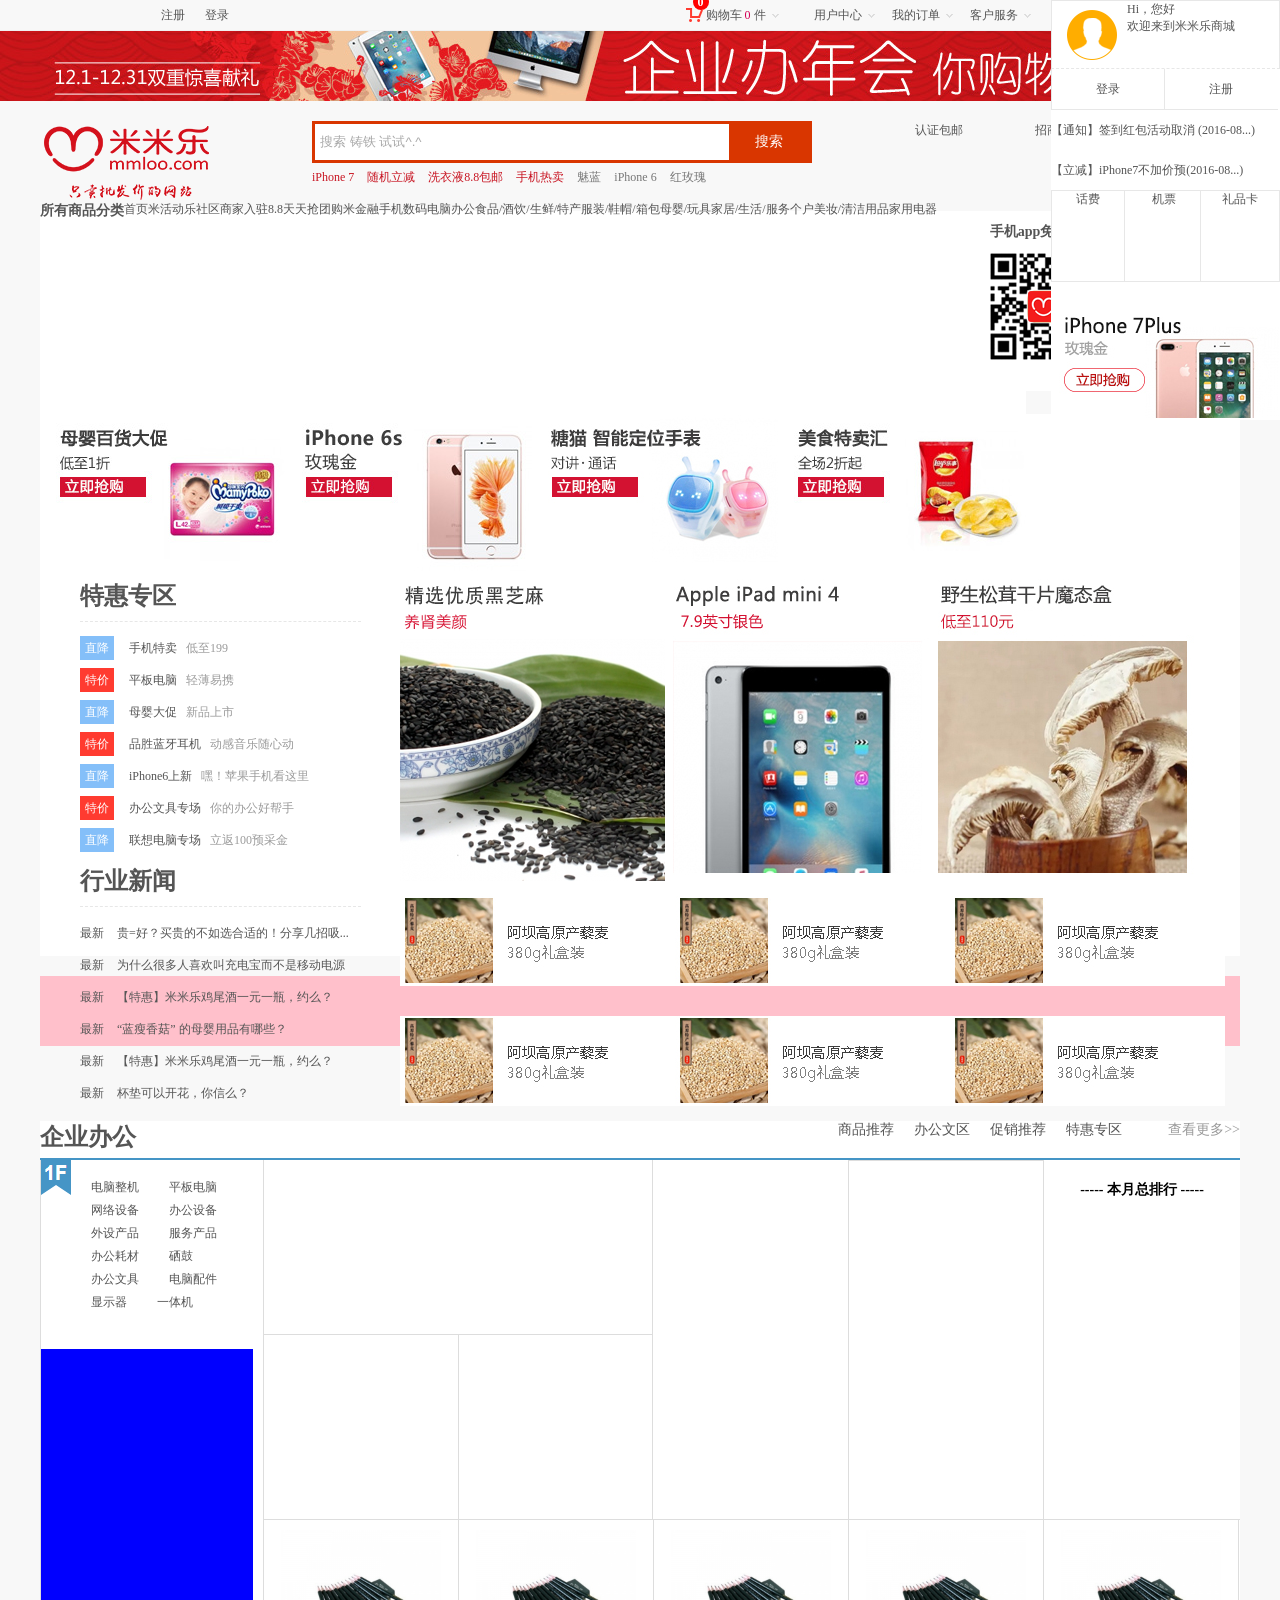
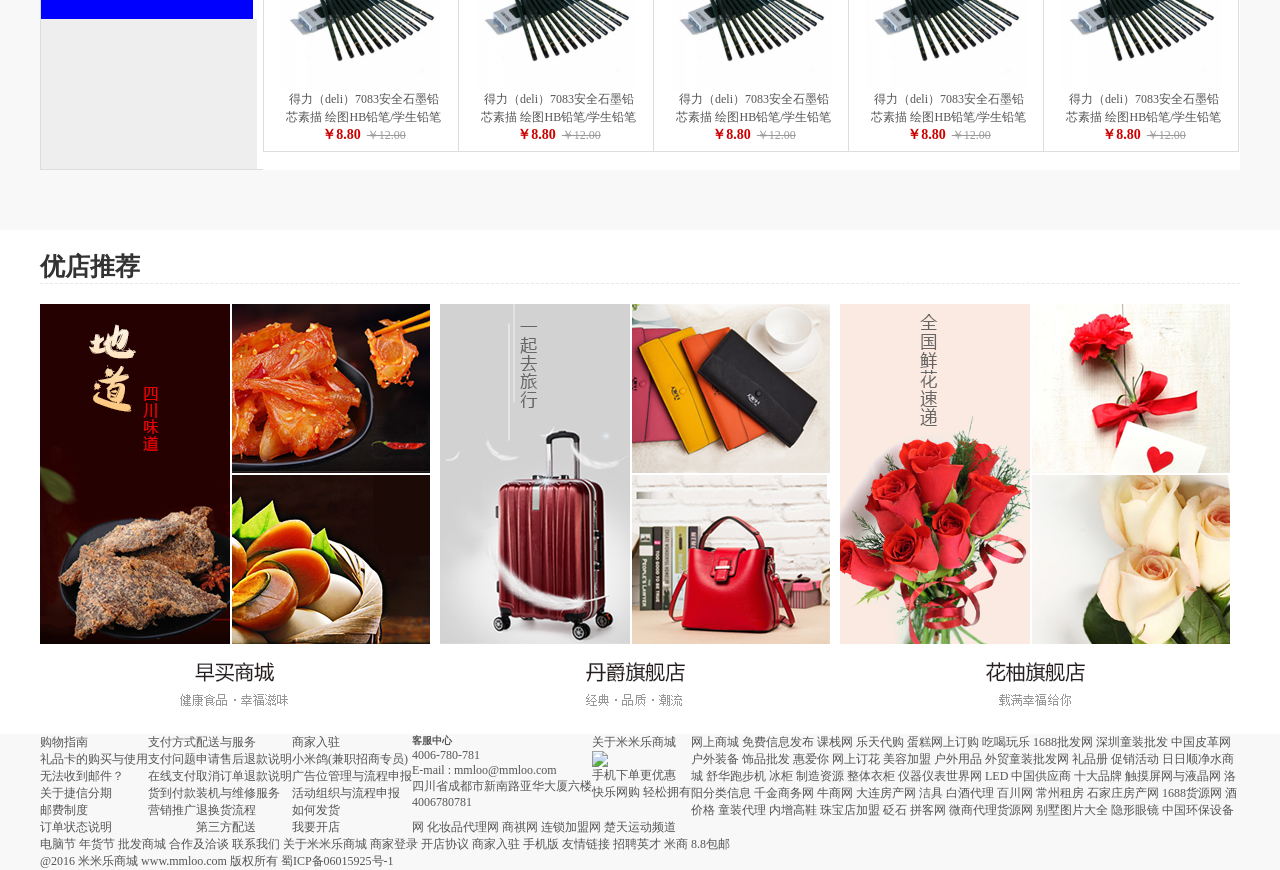
==== mimile/www/a.html @ 86d635bd "第二次提交" ====
<!DOCTYPE html>
<html lang="en">
<head>
	<meta charset="UTF-8">
	<title>首页</title>
	<link rel="stylesheet" type="text/css" href="css/public.css">
	<link rel="stylesheet" type="text/css" href="css/index.css">
	<script type="text/javascript" src="js/lib/jquery-1.11.3.js"></script>
	<script type="text/javascript" src="js/lib/jquery.cookie.js"></script>
	<script type="text/javascript" src="js/index.js"></script>
</head>
<body>
	<div id="wrap">
		 <!-- ====================header==================  --> 
		<div id="header">
			<div class="topnav"></div>
			<div class="top-bg-form"></div>
		</div>
		 <!-- ====================nav=====================  --> 
		<div id="nav"></div>
		 <!-- ====================banner==================  --> 
		<div id="erji-list"></div>
		 <!-- ====================content=================  --> 
		<div class="home-sale">
			<div class="home-sale-box w">
			<div class="code l">
				<h3>手机app免费下载</h3>
				<img src="img/banner-bottom.png">
			</div>
				<ul class="l home-sale-pic">
					<li class="l"><img src="img/web-122-122-2-1.jpg"></li>
					<li class="l"><img src="img/web-122-122-2-2.jpg"></li>
					<li class="l"><img src="img/web-122-122-2-3.jpg"></li>
					<li class="l"><img src="img/web-122-122-2-4.jpg"></li>
				</ul>
			</div>
		</div>
		<div class="sale-info w">
			<div class="sale-info-left l">
				<h1>特惠专区</h1>
				<ul>
					<li><a href="#"><span class="s-i-l">直降</span>手机特卖<span class="s-i-r">低至199</span></a></li>
					<li class="reds"><a href="#"><span class="s-i-l">特价</span>平板电脑<span class="s-i-r">轻薄易携</span></a></li>
					<li><a href="#"><span class="s-i-l">直降</span>母婴大促<span class="s-i-r">新品上市</span></a></li>
					<li class="reds"><a href="#"><span class="s-i-l">特价</span>品胜蓝牙耳机<span class="s-i-r">动感音乐随心动</span></a></li>
					<li><a href="#"><span class="s-i-l">直降</span>iPhone6上新<span class="s-i-r">嘿！苹果手机看这里</span></a></li>
					<li class="reds"><a href="#"><span class="s-i-l">特价</span>办公文具专场<span class="s-i-r">你的办公好帮手</span></a></li>
					<li><a href="#"><span class="s-i-l">直降</span>联想电脑专场<span class="s-i-r">立返100预采金</span></a></li>
				</ul>

				<h1>行业新闻</h1>
				<ul>
					<li><a href="#"><span class="news">最新</span>贵=好？买贵的不如选合适的！分享几招吸...</a></li>
					<li><a href="#"><span class="news">最新</span>为什么很多人喜欢叫充电宝而不是移动电源</a></li>
					<li><a href="#"><span class="news">最新</span>【特惠】米米乐鸡尾酒一元一瓶，约么？</a></li>
					<li><a href="#"><span class="news">最新</span>“蓝瘦香菇” 的母婴用品有哪些？</a></li>
					<li><a href="#"><span class="news">最新</span>【特惠】米米乐鸡尾酒一元一瓶，约么？</a></li>
					<li><a href="#"><span class="news">最新</span>杯垫可以开花，你信么？</a></li>
				</ul>
			</div>
			<div class="sale-info-right r">
				<ul class="sale-big-pic">
					<li class="l"><img src="img/web-605-219-0-1.png"></li>
					<li class="l"><img src="img/web-605-219-0-2.jpg"></li>
					<li class="l"><img src="img/web-605-219-0-3.jpg"></li>
				</ul>
				<ul class="sale-small-pic">
					<li class="l"><a href="#"><img src="img/web-605-219-1-1.jpg"></a></li>
					<li class="l"><a href="#"><img src="img/web-605-219-1-1.jpg"></a></li>
					<li class="l"><a href="#"><img src="img/web-605-219-1-1.jpg"></a></li>
					<li class="l"><a href="#"><img src="img/web-605-219-1-1.jpg"></a></li>
					<li class="l"><a href="#"><img src="img/web-605-219-1-1.jpg"></a></li>
					<li class="l"><a href="#"><img src="img/web-605-219-1-1.jpg"></a></li>
				</ul>
			</div>
		</div>
		<div class="phone-bg w"></div>
		<div class="company-office w">
			<h1 class="com-offi-title">企业办公
				<p class="r lookmore"><a href="#">查看更多>></a></p>
				<ul class="r">
					<li class="l"><a href="#">商品推荐</a></li>
					<li class="l"><a href="#">办公文区</a></li>
					<li class="l"><a href="#">促销推荐</a></li>
					<li class="l"><a href="#">特惠专区</a></li>
				</ul>
			</h1>
			<div class="com-offi-left l">
				<div class="floor">
					<ul>
						<li class="l"><a href="#">电脑整机</a></li>
						<li class="l"><a href="#">平板电脑</a></li>
						<li class="l"><a href="#">网络设备</a></li>
						<li class="l"><a href="#">办公设备</a></li>
						<li class="l"><a href="#">外设产品</a></li>
						<li class="l"><a href="#">服务产品</a></li>
						<li class="l"><a href="#">办公耗材</a></li>
						<li class="l"><a href="#">硒鼓</a></li>
						<li class="l"><a href="#">办公文具</a></li>
						<li class="l"><a href="#">电脑配件</a></li>
						<li class="l"><a href="#">显示器</a></li>
						<li class="l"><a href="#">一体机</a></li>
					</ul>
				</div>
					<div class="floor-pic"></div>
					<div class="floor-lunbo"></div>
					<i class="floor-coin"></i>
			</div>
			<div class="com-offi-right r">
				<div class="middle-layout">
					<ul class="goods-group">
						<li class="l">
							<div class="goods-g-top"></div>
							<div class="goods-g-bottom">
								<div class="l"></div>
								<div class="l"></div>
							</div>
						</li>
						<li class="l"></li>
						<li class="l">
							<div class="goods-group-pic1"></div>
							<div></div>
						</li>
						<li class="l">
							<h4 class="mouth-rand">----- 本月总排行 -----</h4>
						</li>
					</ul>
				</div>
				<div class="bottom-goods-layout">
					<ul>
						<li class="l goods-detail goods-detail-first">
							<dl>
								<dt>
									<a href="#"><img src="img/a (23).jpg"></a>
								</dt>
								<dd>
									<a href="#">得力（deli）7083安全石墨铅芯素描 绘图HB铅笔/学生铅笔</a>
									<span>￥8.80</span><del>￥12.00</del>
								</dd>
							</dl>
						</li>
						<li class="l goods-detail">
							<dl>
								<dt>
									<a href="#"><img src="img/a (23).jpg"></a>
								</dt>
								<dd>
									<a href="#">得力（deli）7083安全石墨铅芯素描 绘图HB铅笔/学生铅笔</a>
									<span>￥8.80</span><del>￥12.00</del>
								</dd>
							</dl>
						</li>
						<li class="l goods-detail">
							<dl>
								<dt>
									<a href="#"><img src="img/a (23).jpg"></a>
								</dt>
								<dd>
									<a href="#">得力（deli）7083安全石墨铅芯素描 绘图HB铅笔/学生铅笔</a>
									<span>￥8.80</span><del>￥12.00</del>
								</dd>
							</dl>
						</li>
						<li class="l goods-detail">
							<dl>
								<dt>
									<a href="#"><img src="img/a (23).jpg"></a>
								</dt>
								<dd>
									<a href="#">得力（deli）7083安全石墨铅芯素描 绘图HB铅笔/学生铅笔</a>
									<span>￥8.80</span><del>￥12.00</del>
								</dd>
							</dl>
						</li>
						<li class="l goods-detail">
							<dl>
								<dt>
									<a href="#"><img src="img/a (23).jpg"></a>
								</dt>
								<dd>
									<a href="#">得力（deli）7083安全石墨铅芯素描 绘图HB铅笔/学生铅笔</a>
									<span>￥8.80</span><del>￥12.00</del>
								</dd>
							</dl>
						</li>
					</ul>
				</div>
			</div>
			<!-- <div class="com-offi-right r">
				<ul>
						<li class="l goods-detail goods-detail-first goods-tab">
							<dl>
								<dt>
									<a href="#"><img src="img/a (23).jpg"></a>
								</dt>
								<dd>
									<a href="#">得力（deli）7083安全石墨铅芯素描 </a>
									<p>￥8.80</p>
								</dd>
							</dl>
						</li>
						<li class="l goods-detail goods-tab">
							<dl>
								<dt>
									<a href="#"><img src="img/a (23).jpg"></a>
								</dt>
								<dd>
									<a href="#">得力（deli）7083安全石墨铅芯素描 </a>
									<p>￥8.80</p>
								</dd>
							</dl>
						</li>
						<li class="l goods-detail goods-tab">
							<dl>
								<dt>
									<a href="#"><img src="img/a (23).jpg"></a>
								</dt>
								<dd>
									<a href="#">得力（deli）7083安全石墨铅芯素描 </a>
									<p>￥8.80</p>
								</dd>
							</dl>
						</li>
						<li class="l goods-detail goods-tab">
							<dl>
								<dt>
									<a href="#"><img src="img/a (23).jpg"></a>
								</dt>
								<dd>
									<a href="#">得力（deli）7083安全石墨铅芯素描 </a>
									<p>￥8.80</p>
								</dd>
							</dl>
						</li>
						<li class="l goods-detail goods-tab">
							<dl>
								<dt>
									<a href="#"><img src="img/a (23).jpg"></a>
								</dt>
								<dd>
									<a href="#">得力（deli）7083安全石墨铅芯素描 </a>
									<p>￥8.80</p>
								</dd>
							</dl>
						</li>
						<li class="l goods-detail goods-tab">
							<dl>
								<dt>
									<a href="#"><img src="img/a (23).jpg"></a>
								</dt>
								<dd>
									<a href="#">得力（deli）7083安全石墨铅芯素描 </a>
									<p>￥8.80</p>
								</dd>
							</dl>
						</li>
						<li class="l goods-detail goods-tab">
							<dl>
								<dt>
									<a href="#"><img src="img/a (23).jpg"></a>
								</dt>
								<dd>
									<a href="#">得力（deli）7083安全石墨铅芯素描 </a>
									<p>￥8.80</p>
								</dd>
							</dl>
						</li>
					</ul>
			</div> -->
		</div>
		<div class="recommand-store">
			<div class="w recom-sto">
				<h2>优店推荐</h2>
				<ul>
					<li class="l"><a href="#"><img src="img/web-607-221-0-0.jpg"></a></li>
					<li class="l"><a href="#"><img src="img/web-607-221-1-1.jpg"></a></li>
					<li class="l"><a href="#"><img src="img/web-607-221-2-2.jpg"></a></li>
				</ul>
			</div>
		</div>
		<!-- ====================footer=================  --> 
		<div id="footer"></div>
	</div>
</body>
</html>
---- mimile/www/css/public.css ----
/*------------------------清除公共样式------------------------*/
body,html,h1,h2,h3,h4,h5,h6,input,a,img,ul,ol,li,dl,dd,dt,p,div{
	padding: 0;
	margin: 0;
}
body,html{
	width: 100%;
	height: 100%;
}
img{
	display: block;
	border: 0;
}
ul,ol{
	list-style: none;
}

/*----------------------定义超链接-----------------------*/
a{
	text-decoration: none;
	color: #555;
}

/*--------------------定义文字三属性---------------------*/
body,html{
	font-size: 12px;
	font-family: "微软雅黑";
	color: #555;
	background-color: #f8f8f8;
}

/*-----------------------公共样式---------------------*/
.w{
	width: 1200px;
	margin: 0 auto;
}
.l{
	float: left;
}
.r{
	float: right;
}

/*--------------------header---------------------*/
#wrap{
	width: 100%;
	height: 100%;
}
#header{
	overflow: hidden;
	width: 100%;
}
.topnav{
	width: 100%;
	height: 30px;
	line-height: 30px;
	background-color: #f8f8f8;
}

.cart-w{
	width: 999px;
	margin: 0 auto;
}
.topnav{
	height: 30px;
	line-height: 30px;
	width: 100%;
	background-color: #f8f8f8;
	border-bottom: 1px solid #f0f0f0;
}
.login-and-reg a{
	margin-left: 20px;
}
.shopping-cart{
	width: 120px;
	height: 30px;
	position: relative;
}
.shopping-cart:hover .trangles{
	background: url(../img/bg/top_bg.png) no-repeat -87px -1px;
}
.shopping-cart:hover{
	background-color: #fff;
}
.shopping-cart a:hover{
	color: red;
}
.shopping-count{
	width: 16px;
	height: 16px;
	line-height: 16px;
	text-align: center;
	border-radius: 50%;
	color: #fff;
	background-color: red;
	font-weight: 600;
	position: absolute;
	top: -6px;
	left: 7px;
}
.cart-coin{
	display: inline-block;
	width: 17px;
	height: 14px;
	margin-top: 8px;
	background: url(../img/bg/sprite.png) no-repeat -56px -6px;
}
.counts{
	color: #d40055;
}
.trangles{
	width: 8px;
	height: 5px;
	display: inline-block;
	margin-top: 14px;
	margin-left: 6px;
	background: url(../img/bg/top_bg.png) no-repeat -80px 0;
}
.same{
	text-align: center;
	height: 30px;
}
.same dd{
	background-color: #fff;
	margin-left: -1px;
	z-index: 99;
	position: absolute;
}
.same1{
	width: 78px;	
}
.same2{
	width: 100px;
}
.daohang{
	display: inline-block;
	width: 18px;
	height: 18px;
	position: relative;
	top: 5px;
	left: 6px;
	padding-right: 8px;
	background: url(../img/bg/sprite.png) no-repeat -100px -53px;
}
.same:hover .trangles{
	background: url(../img/bg/top_bg.png) no-repeat -87px 0px;
}
.same a:hover{
	color: red;
}
.same dt:hover{
	background-color: #fff;
}
.same1 dd:hover{
	width: 68px;
}
.same2 dd:hover{
	width: 68px;
}
.same1 dd{
	width: 68px;
	text-align: left;
	padding-left: 8px;
}
.same2 dd{
	padding-left: 10px;
	width:90px;
}
.same dd{
	border: 1px solid #f0f0f0;
	border-top: 0;
	display: none;
}
.quick-menu dl:hover dd{
	display: block;
}
.same:hover{
	border: 1px solid #f0f0f0;
	border-bottom: 0;
	border-top:0;
	background-color: #fff;
}
.same1:hover{
	width: 76px;
}
.same2:hover dd{
	width: 90px;
}
.same2:hover{
	border: 0;
}
.topbg{
	width: 100%;
	height: 70px;
	overflow: hidden;
	background: url(../img/topbg.jpg) no-repeat center center;
}
.topform{
	overflow: hidden;
	clear: both;
}
.logo{
	margin: 25px 60px auto 0;
	width: 212px;
	height: 75px;
	background: url(../img/bg/sprite.png) no-repeat -431px -401px;
}
.form-ul{
	margin-top: 20px;
	width: 500px;
}
.t-form{
	width: 494px;
	height: 36px;
	line-height: 36px;
	border: 3px solid #d93600;
}
.t-search{
	border: 0;
	width: 414px;
	height: 36px;
	color: #a9a9a9;
	text-indent: 5px;
}
.t-submit{
	width: 80px;
	height: 36px;
	text-align: center;
	border: 0;
	color: #fff;
	background-color: #d93600;
	font-size: 14px;
}
.t-ul li{
	height: 28px;
	line-height: 28px;
	margin-right: 13px;
}
.t-ul a{
	color: #c81623;
}
.t-ul li.last a{
	color: #777;
}
.t-coin{
	margin-top: 21px;
	margin-right: 6px;
}
.t-coin dt{
	width: 41px;
	height: 40px;
}
.d-coin{
	margin-right: 31px;
}
.d-coin:nth-last-child(){
	margin-right: 6px;
}
.d-coin dt{
	margin-right: 6px;
}
.d-coin:nth-of-type(1) dt{
	background: url(../img/bg/sprite.png) no-repeat 0 -43px;
}
.d-coin:nth-of-type(2) dt{
	background: url(../img/bg/sprite.png) no-repeat 0 0;
}
.d-coin:nth-of-type(3) dt{
	background: url(../img/bg/sprite.png) no-repeat 0 -86px;
}
.t-coin dd{
	overflow: hidden;
	width: 24px;
	height: 40px;
	line-height: 20px;
}

#nav{
	margin-top: 10px;
}
.public-nav{
	height: 45px;
}
.nav-title{
	width:208px;
	border: 1px solid #FE3C32;
	height: 44px;
	line-height: 44px;
	font-weight: bold;
	background-color: #FE3C32;
	color:#fff;
}
.nav-title h3{
	font-size: 14px;
}
.h3-coinl{
	margin-top: 17px;
	margin-left: 20px;
	width: 30px;
	height: 10px;
	background: url(../img/bg/sprite.png) no-repeat -61px -160px;
}
.h3-coinr{
	width: 10px;
	height: 10px;
	margin-top: 20px;
	margin-right: 14px;
	background: url(../img/bg/sprite.png) no-repeat -57px -172px;
}
.navlist li{
	height: 45px;
	line-height: 45px;
	padding:0 22px 0 21px;
	font-size: 16px;
	font-weight: bold;
}
.navlist a{
	color: #393333;
}
.navlist a:hover{
	color: #D4121B;
}
.navlist li:nth-child(1) a{
	color: #D4121B;
}
.lunbo-bg{
	width: 100% ;
	height: 420px;
	background-color: #fb7cb3;
	border-top: 2px solid #D4121B;

}
.lunbo-content{
	position: relative;
}
.category{
	position: absolute;
	top: 0;
	left: 0;
}
.cglist{
	width: 210px;
	height: 420px;
	background-color: #2c2c2c;
}
.cglist li{
	width: 210px;
	height: 52.5px;
	line-height: 52.5px;
}
.list-coin{
	width: 16px;
	height: 16px;
	margin: 18px 18px auto 18px;
}
.cgli:nth-child(1) .list-coin{
	background: url(../img/bg/sprite.png) no-repeat -58px -26px;
}
.cgli:nth-child(2) .list-coin{
	background: url(../img/bg/sprite.png) no-repeat -57px -43px;
}
.cgli:nth-child(3) .list-coin{
	background: url(../img/bg/sprite.png) no-repeat -53px -57px;
}
.cgli:nth-child(4) .list-coin{
	background: url(../img/bg/sprite.png) no-repeat -57px -73px;
}
.cgli:nth-child(5) .list-coin{
	background: url(../img/bg/sprite.png) no-repeat -57px -91px;
}
.cgli:nth-child(6) .list-coin{
	background: url(../img/bg/sprite.png) no-repeat -58px -102px;
}
.cgli:nth-child(7) .list-coin{
	background: url(../img/bg/sprite.png) no-repeat -57px -126px;
}
.cgli:nth-child(8) .list-coin{
	background: url(../img/bg/sprite.png) no-repeat -60px -146px;
}
.cglist li a{
	color: #fff;
	font-size: 14px;
}
.cglist li:hover{
	background-color: #000;
}
/*----------phone----------*/
.phone{
	width: 761px;
	border-right: 1px solid #ccc;
	background-color: #fff;
	position: absolute;
	top: 0;
	left: 210px;
	/* display: none; */
}
.phone h3{
	width: 760px;
	height: 57px;
	clear: both;
}
.phone h3 p{
	padding-top: 3px;
	padding-left: 11px;
	font-size: 14px;
}
.phone .reactangle{
	width: 5px;
	height: 20px;
	background-color: #ff3b2f;
	margin-top: 20px;
	margin-left: 25px;
}
.phone dl{
	padding: 0 8px 0 22px;
	width: 350px;
}
.phone dt{
	height: 25px;
	line-height: 25px;
	font-weight: bold;
	width: 78px;
}
.moreH dt{
	height: 37px;
	line-height: 37px;
}
.phone span{
	margin: 8px 6px auto auto;
	width: 5px;
	height: 9px;
	background: url(../img/bg/top_bg.png) no-repeat -159px -9px;
}
.moreH span{
	margin: 14px 6px auto auto;
}
.phone dd{
	width: 272px;
}
.phone-list li{
	height: 25px;
	line-height: 25px;
}
.moreH li{
	height: 37px;
	line-height: 37px;
}
.phone-list a{
	padding: 0 13px;
	border-left: 1px solid #e0e0e0;
}
.phone dl a:hover{
	color: red;
}
/*----------------------footer----------------------*/
.bottom{
	height: 212px;
	border-top: 1px solid #eee;
	border-bottom: 1px solid #eee;
	background-color: #fafafa;
}
.btm-content-left{
	padding-right: 68px;
	padding-bottom: 60px;
}
.btm-cont-l{
	width: 180px;
}
.btm-cont-l ul{
	width: 162px;
	margin:0 9px;
}
.btm-cont-l li{
	padding: 2px 5px;
}
.btm-cont-l i{
	background: url(../img/bg/top_bg.png) -80px -10px no-repeat; 
	width: 3px;
	height: 3px;
	vertical-align: middle;
	display: inline-block;
	padding: 0 5px;
}
.btm-cont-l a{
	color: #333
}
.btm-cont-l p{
	font-size: 16px;
	line-height: 20px;
	color: #666;
	padding: 10px 12px;
	margin: 5px 0;
}
.btm-content-right{
	background-color: #fff;
	height: 213px;
	width: 410px;
}
.btm-cont-r1{
	width: 246px;
	padding: 0 13px;
	height: 212px;
	border: 1px solid #E6E6E6;
	border-top: 0;
	border-left: 0;
}
.btm-cont-r1 h5{
	font-size: 16px;
	height: 45px;
	line-height: 50px;
	padding-left: 5px;
	border-bottom: 1px solid #E6E6E6;
}
.btm-cont-r1 p{
	padding: 3px 5px;
}
.phoneNumber{
	color: #ff8a00;
	font-size: 22px;
	line-height: 25px;
}
.phoneNumber i{
	display: inline-block;
	vertical-align: middle;
	width: 21px;
	height: 23px;
	padding: 0 5px;
	background: url(../img/call.gif) no-repeat;

}
.qq{
	width: 21px;
	height: 21px;
	vertical-align: middle;
	display: inline-block;
	background: url(../img/qq_index.gif) no-repeat;
	padding: 0 3px;
}
.btm-code i{
	display: inline-block;
	width: 80px;
	height: 80px;
	margin: 16px 26px 0 20px;
}
.btm-code i img{
	width: 80px;
	height: 80px;
}
.buy-phone{
	width: 134px;
	text-align: center;
	font-size: 14px;
	color: #666;
}
.happy-shopping{
	width: 89px;
	padding: 3px 23px;
	text-align: center;
	font-size: 14px;
	color: #666;
}
.btm-cont-r2{
	width: 124px;
	height: 212px;
	padding: 0 6px;
	border: 1px solid #E6E6E6;
	border-top: 0;
	border-left: 0;
}
.btm-cont-r2 p{
	font-size: 16px;
	height: 45px;
	line-height: 50px;
	padding-left: 5px;
	border-top: 0;
	border-bottom: 1px solid #E6E6E6;
}
.bottom-last{
	width: 100%;
	background-color: #fff;
	overflow: hidden;
	padding-bottom: 100px;
}
.btm-last-web{
	height: 90px;
	border-bottom: 1px solid #e6e6e6;
}
.btm-last-web a{
	height: 30px;
	line-height: 30px;
	margin-right: 10px;
	font-size: 12px;
}
.btn-last-info{
	height: 35px;
	line-height: 42px;
	margin-left: 17%;	
}
.copyright{
	margin-left: 35%;
}
.job{
	color: red;
}
.true-web{
	margin-top: 20px;
	margin-left: 45%;
}
.t-web{
	display: inline-block;
	width: 158px;
	height: 57px;
	background: url(../img/bg/sprite02.png) no-repeat 0 -320px;
}
---- mimile/www/css/index.css ----
.lunbo-right{
	width: 229px;
	height: 420px;
	background-color: #fff;
	position: absolute;
	right: 0;
	top: 0;
}
.user{
	height: 67px;
	width: 227px;
	border: 1px solid #e7e7e7;
	border-bottom: 1px dashed #e7e7e7;
}
.user dt{
	width: 50px;
	height: 50px;
	margin: 9px 10px 6px 15px;
	background: url(../img/bg/sprite.png) no-repeat -84px 0;
}
.lg-rg{
	width: 227px;
	height: 40px;
	border-bottom: 1px solid #e7e7e7;
}
.lg-rg a{
	display: inline-block;
	width: 112px;
	height: 40px;
	line-height: 40px;
	text-align: center;
	border-left: 1px solid #e7e7e7;
}
.inform{
	height: 80px;
	line-height: 40px;
}
.cont-pic{
	height: 90px;
	width: 227px;
	border: 1px solid #e7e7e7;
}
.cont-pic a{
	display: inline-block;
	width: 72px;
	height: 90px;
	border-right: 1px solid #e7e7e7;
	text-align: center;
}
.cont-pic a:nth-child(1) i{
	width: 19px;
	height: 25px;
	background: url(../img/bg/sprite.png) no-repeat 0 -199px;
}
.cont-pic a:nth-child(2) i{
	width: 25px;
	height: 25px;
	background: url(../img/bg/sprite.png) no-repeat 0 -165px;
}
.cont-pic a:nth-child(3) i{
	width: 24px;
	height: 18px;
	background: url(../img/bg/sprite.png) no-repeat 0 -137px;
}
.cont-pic a:nth-child(3){
	border-right: 0;
}
.cont-img{
	width: 229px;
	height: 136px;
	background: url(../img/iphone7plus.jpg);
}
.home-sale{
	width: 100%;
	margin-top: 10px;
	margin-bottom: 23px;
}
.home-sale-box{
	height: 180px;
	background-color: #fff;
}
.code{
	width: 212px;
	height: 180px;
}
.code h3{
	width: 212px;
	height: 40px;
	line-height: 40px;
	text-align: center;
}
.code img{
	margin-left: 51px;
}
.home-sale-pic li{
	width: 246px;
	height: 180px;
	margin-right: 1px solid #ddd;
}
/*-------------------content--------------------*/
.sale-info{
	height: 542px;
	background-color: #fff;
}
.sale-info-left{
	width: 281px;
	padding-left: 40px;
}
.sale-info-left h1{
	width: 281px;
	height: 50px;
	line-height: 50px;
	border-bottom: 1px dashed #e7e7e7;
	font-weight: 600;
	font-size: 24px;
	margin-bottom: 10px;
}
.sale-info-left li{
	height: 32px;
	line-height: 32px;
}
.s-i-l{
	height: 16px;
	background-color: #84bff9;
	color: #fff;
	text-align: center;
	padding: 5px;
	margin-right: 15px;
}
.reds .s-i-l{
	background-color: #ff3b30;
}
.s-i-r{
	margin-left: 9px;
	color: #9b9b9b;
}
.news{
	margin-right: 13px;
}
.sale-info-right{
	width: 840px;
}
.sale-big-pic li{
	width: 265px;
	height: 310px;
}
.sale-small-pic li{
	width: 275px;
	height: 90px;
	padding: 15px 0;
}
.phone-bg{
	height: 70px;
	background-color: pink;
	margin: 20px auto 15px auto;
}
.company-office{
	background-color: #fff;
	overflow: hidden;
	margin-bottom: 60px;
}
.com-offi-title{
	width: 100%;
	height: 37px;
	border-bottom: 2px solid #4595c6; 
}
.com-offi-title ul{
	font-size: 14px;
	font-weight: normal;
}
.com-offi-title li{
	padding: 0 10px;
}
.com-offi-title li:hover{
	background-color: #4595c6;
}
.com-offi-title li:hover a{
	color: #fff;
}
.lookmore{
	padding-left: 36px;
	font-size: 14px;
	font-weight: normal;
}
.lookmore a{
	color: #999;
}
.com-offi-left{
	width: 222px;
	border: 1px solid #ddd;
	border-right: 0;
	border-top: 0;
	position: relative;
}
.floor{
	width: 222px;
	height: 173px;
}
.floor ul{
	margin-left: 35px;
	margin-top: 16px;
}
.floor li{
	padding: 0 15px;
	height: 23px;
	line-height: 23px;
}
.floor a:hover{
	color: red;
}
.floor-pic{
	width: 212px;
	height: 250px;
	padding-bottom: 20px;
	background-color: blue;
}
.floor-lunbo{
	width: 216px;
	height: 150px;
	background-color: #eee;
}
.floor-coin{
	width: 30px;
	height: 35px;
	position: absolute;
	top: 0;
	left: 0;
	background: url(../img/bg/sprite.png) no-repeat -170px -177px;
}
.goods-group li{
	height: 359px;
}
.goods-group li:nth-child(1){
	width: 390px;
}
.goods-group li:nth-child(2){
	width: 195px;
	border-bottom: 1px solid #ddd;
}
.goods-group li:nth-child(3){
	border: 1px solid #ddd;
	border-top: 0;
	width: 194px;
	border-top: 0;
}
.goods-group-pic1{
	border-bottom: 1px solid #ddd;
}
.goods-group li:nth-child(4){
	border-bottom: 1px solid #ddd;
	width: 196px;
}
.goods-g-top{
	height: 174px;
	border: 1px solid #ddd;
	border-top: 0;
}
.goods-g-bottom{
	height: 184px;
	border: 1px solid #ddd;
	border-top: 0;
}
.goods-g-bottom div{
	height: 184px;
	width: 194px;
}
.goods-g-bottom div:nth-child(1){
	border-right: 1px solid #ddd;
}
.mouth-rand{
	height: 49px;
	line-height: 59px;
	text-align: center;
	font-size: 14px;
	color: #000;
}
.goods-detail{
	width: 194px;
	height: 231px;
	border: 1px solid #ddd;
	border-top: 0;
	border-left: 0;
	overflow: hidden;
	position: relative;
}
.goods-detail img{
	width: 160px;
	height: 160px;
}
.goods-detail-first{
	border-left: 1px solid #ddd;
}
.goods-detail dt{
	width: 160px;
	height: 160px;
	position: relative;
	top: 10px;
	left: 17px;
}
.goods-detail dd{
	width: 160px;
	height: 46px;
	padding: 10px 20px 5px 20px;
	text-align: center;
	line-height: 18px;
}
.goods-detail span{
	color: #C00;
	font-weight: 600;
	font-size: 14px;
}
.goods-detail del{
	color:  #999;
	margin-left: 6px;
}
.goods-tab{
	width: 194px;
	height: 295px;
	border: 0;
}
.goods-tab dl{
	width: 160px;
	height: 234px;
	padding-right: 20px;
	border-right: 1px solid #ddd;
	margin: 30px 0;
}
.goods-tab dt{
	position: relative;
	left: 0;
	top: 0;
}
.goods-tab dd{
	text-align: center;
	padding: 0;
}
.goods-tab p{
	font-size: 18px;
	color: red;
	line-height: 42px;
	overflow: hidden;
} 
.recommand-store{
	width: 100%;
	background-color: #fff;
	overflow: hidden;
}
.recom-sto h2{
	font-size: 25px;
    color: #333;
    font-weight: bold;
    border-bottom: 1px dashed #E7E7E7;
    margin: 20px 0;
}
.recom-sto li{
	margin-right: 10px;
}
.recom-sto li:nth-last-child(){
	margin-right: 0;
}
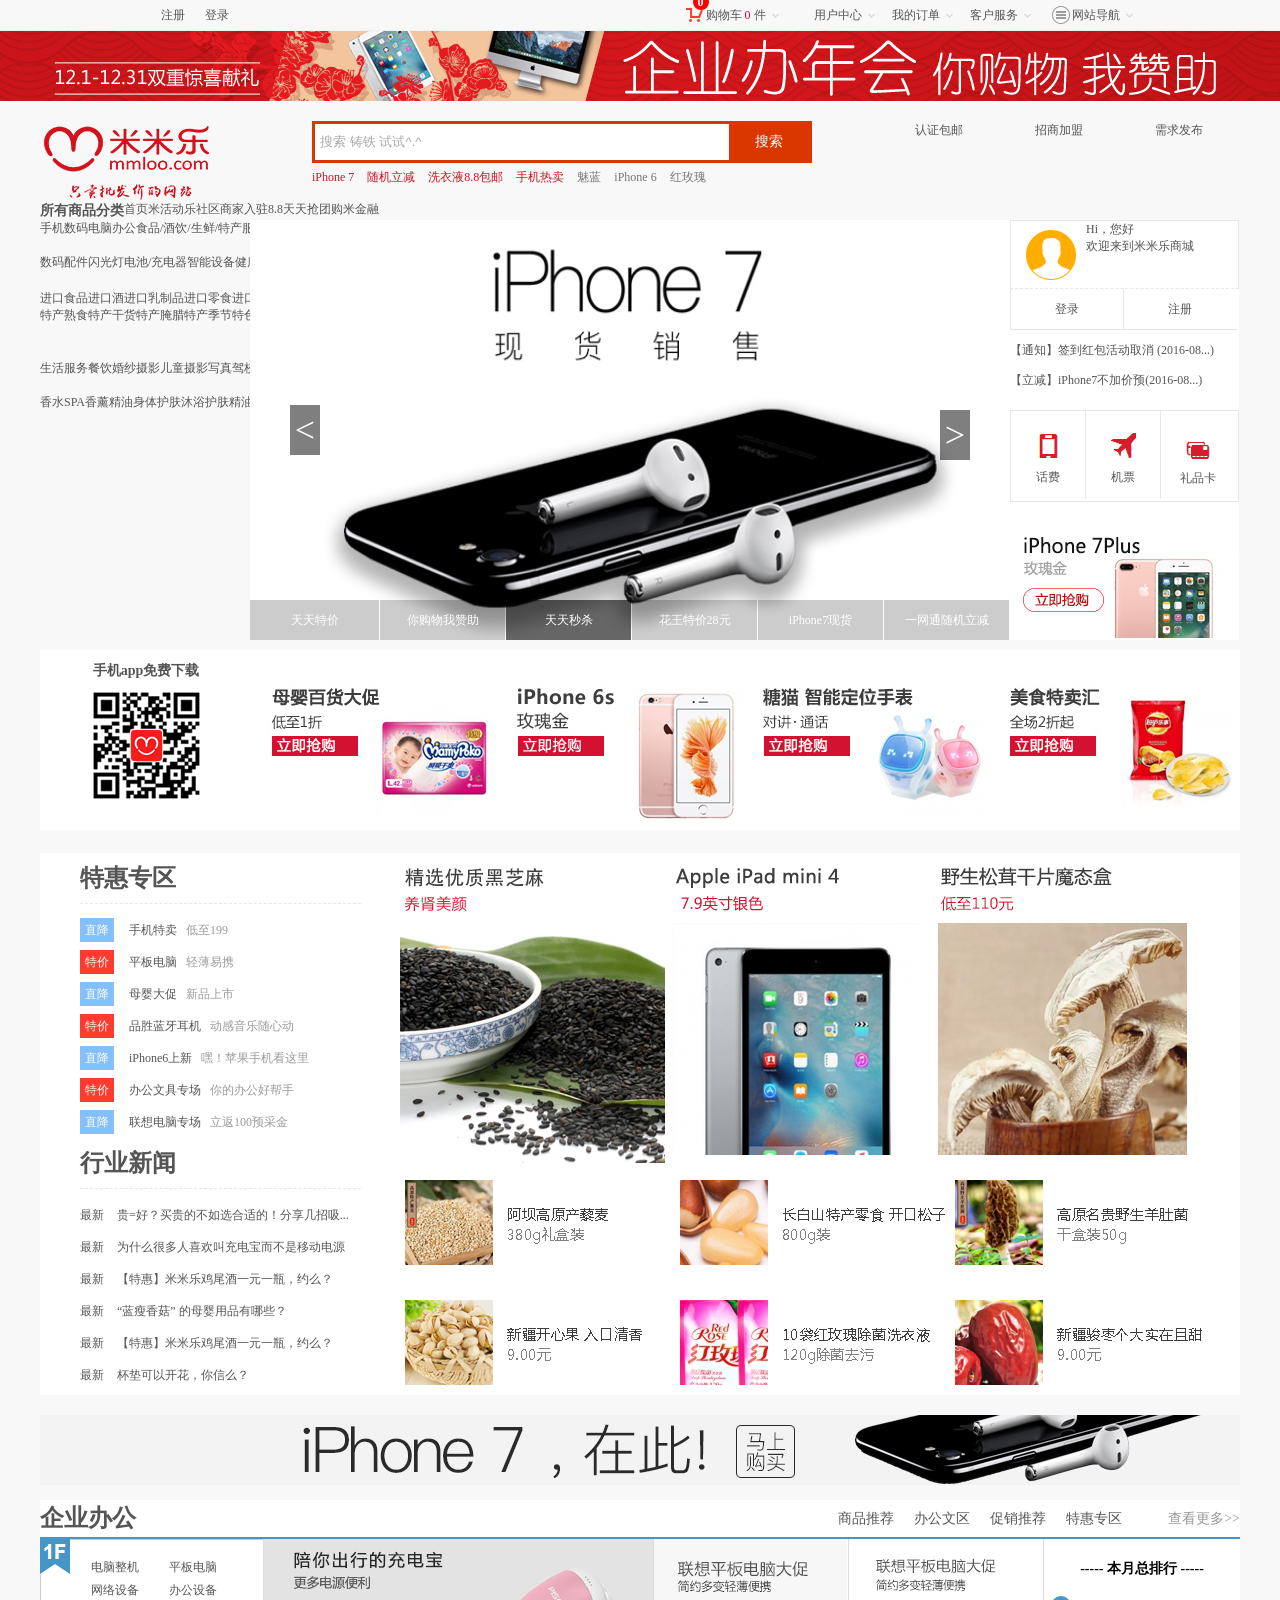
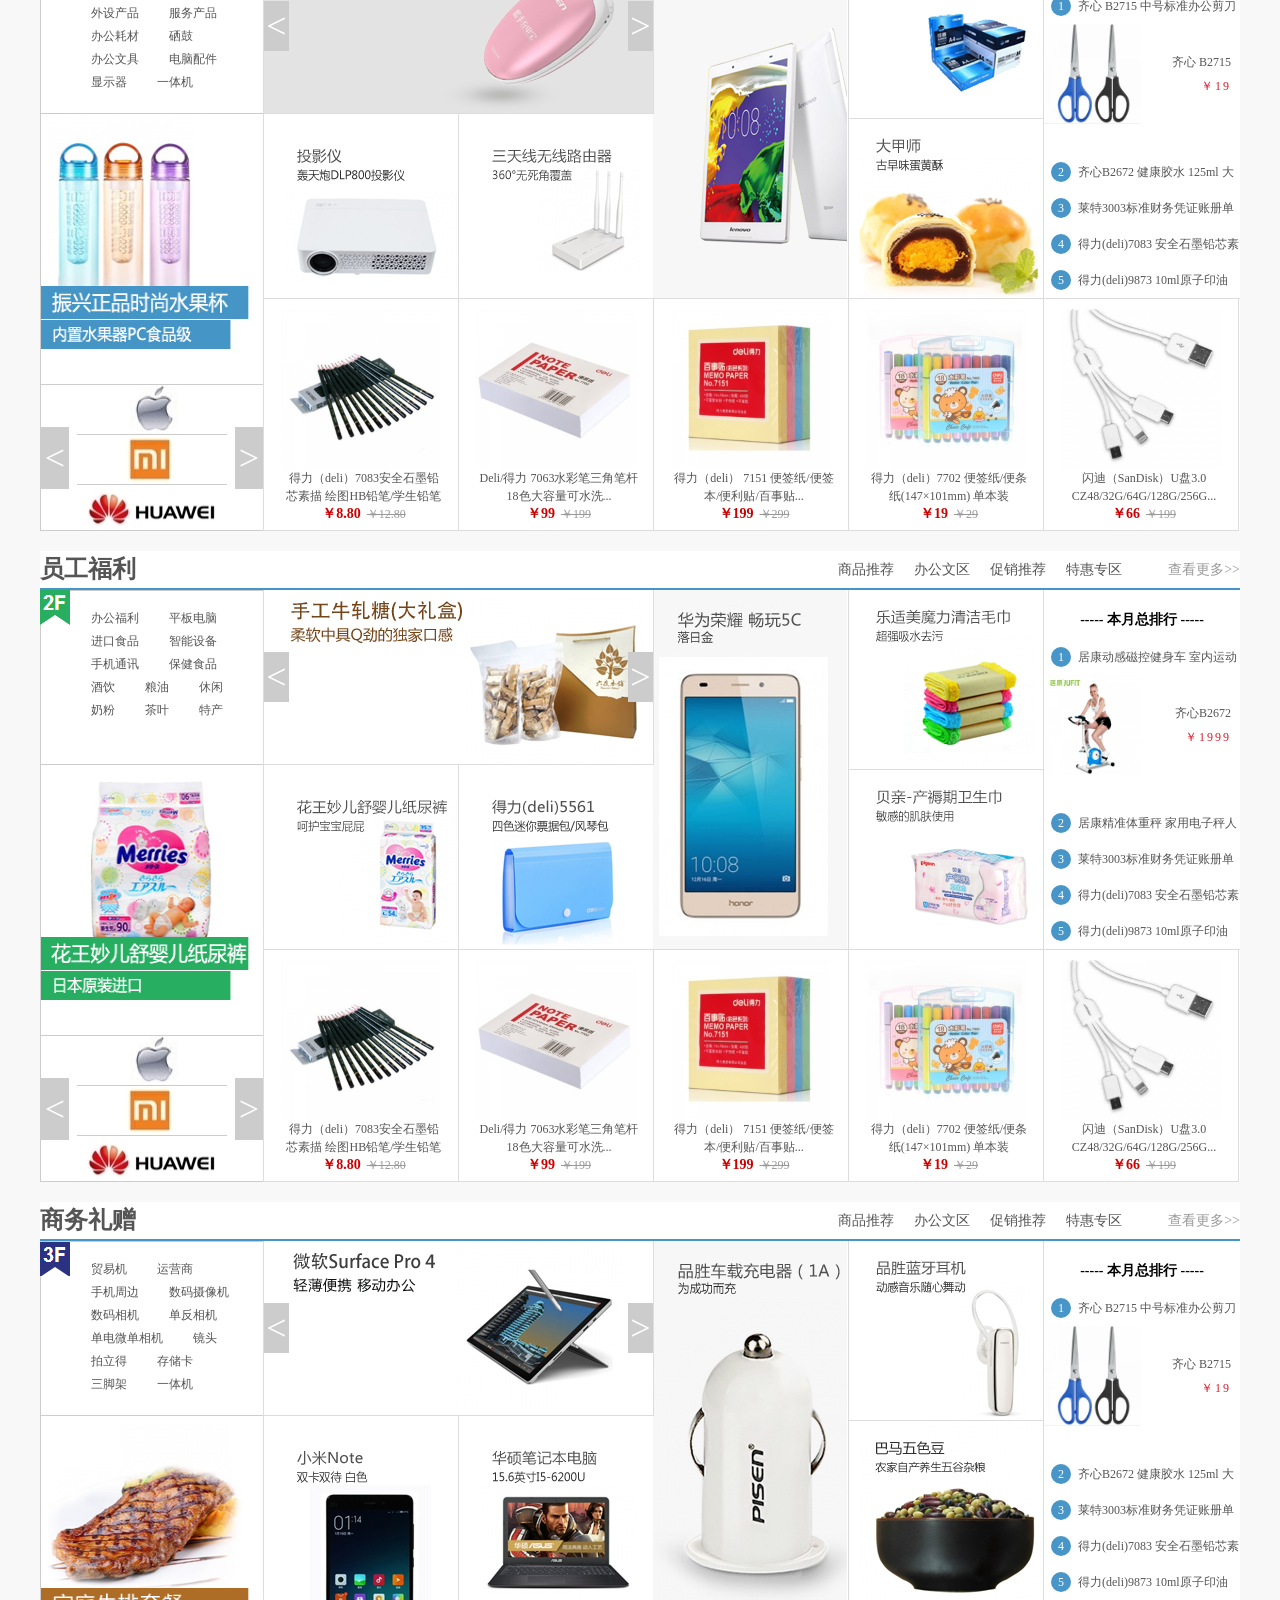
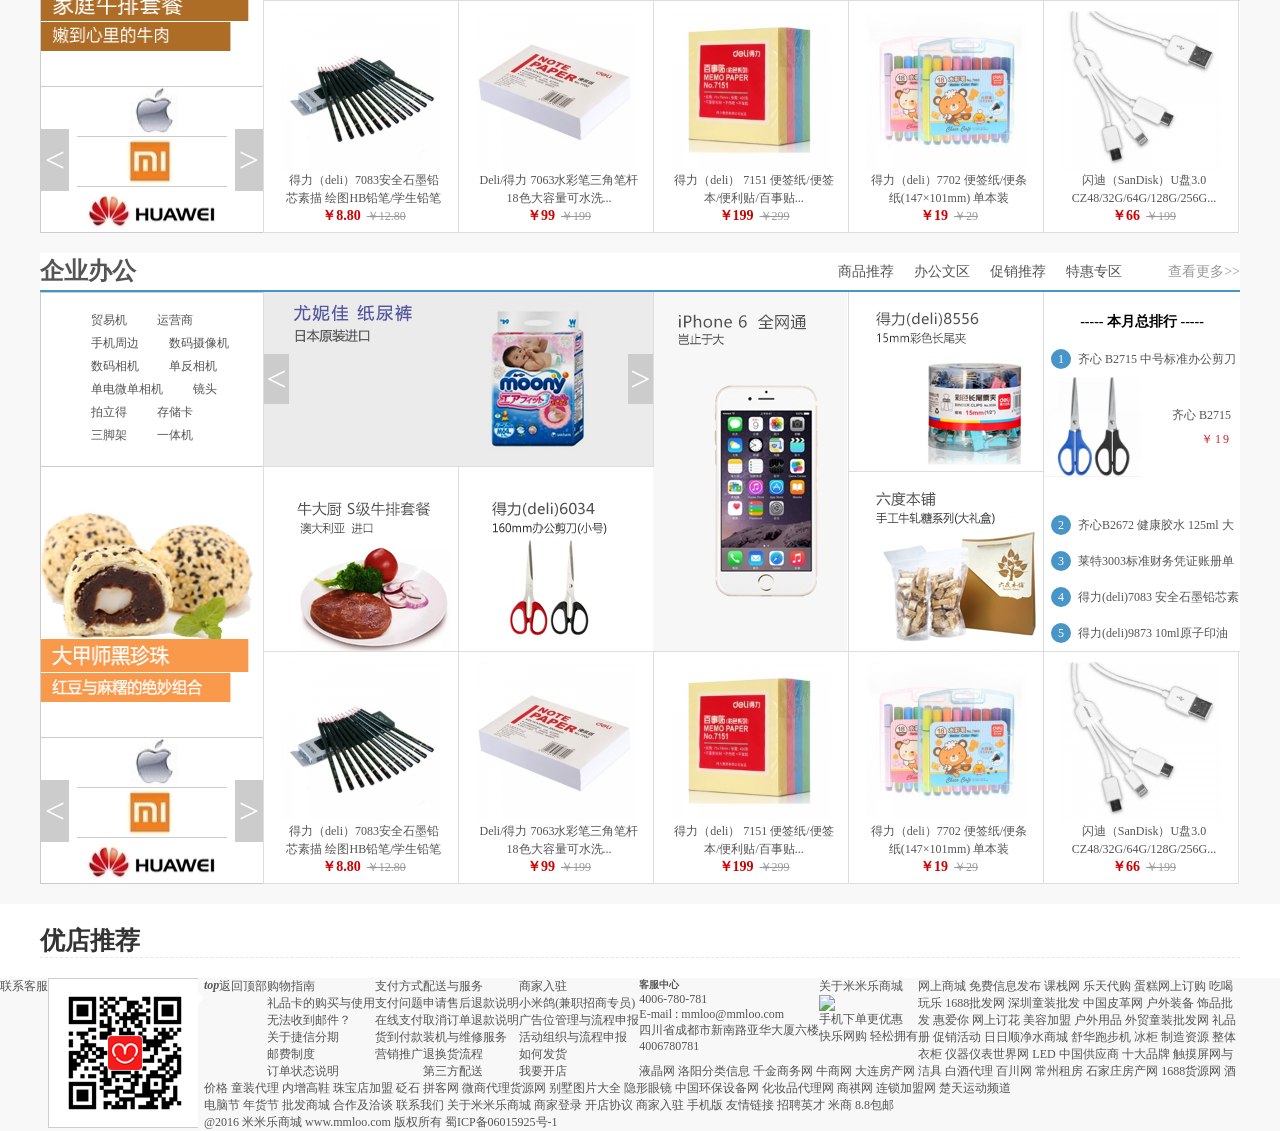
==== commit e1a999dc: "第三次提交" ====
--- a/mimile/www/a.html
+++ b/mimile/www/a.html
@@ -19,7 +19,56 @@
 		 <!-- ====================nav=====================  --> 
 		<div id="nav"></div>
 		 <!-- ====================banner==================  --> 
-		<div id="erji-list"></div>
+		<div id="banner">
+			<div class="banner-cont w">
+				<div class="banner-left l"></div>
+				<div class="banner-image l">
+					<ul class="banner-lunbo-image">
+						<li class="l"><a href="javascript:;"><img src="img/web-101-101-6.jpg"/></a></li>
+						<li class="l"><a href="javascript:;"><img src="img/web-101-101-1.jpg"/></a></li>
+						<li class="l"><a href="javascript:;"><img src="img/web-101-101-2.jpg"/></a></li>
+						<li class="l"><a href="javascript:;"><img src="img/web-101-101-3.jpg"/></a></li>
+						<li class="l"><a href="javascript:;"><img src="img/web-101-101-4.jpg"/></a></li>
+						<li class="l"><a href="javascript:;"><img src="img/web-101-101-5.jpg"/></a></li>
+						<li class="l"><a href="javascript:;"><img src="img/web-101-101-6.jpg"/></a></li>
+						<li class="l"><a href="javascript:;"><img src="img/web-101-101-1.jpg"/></a></li>
+					</ul>
+					<ul class="banner-tab">
+						<li class="l" id="lunbo-01"><a href="javascript:;">天天特价</a></li>
+						<li class="l"><a href="javascript:;">你购物我赞助</a></li>
+						<li class="l"><a href="javascript:;">天天秒杀</a></li>
+						<li class="l"><a href="javascript:;">花王特价28元</a></li>
+						<li class="l"><a href="javascript:;">iPhone7现货</a></li>
+						<li class="l"><a href="javascript:;">一网通随机立减</a></li>
+					</ul>
+					<div class="leftbox"><</div>
+					<div class="rightbox">></div>
+					
+				</div>
+				<div class="banner-right l">
+					<div class="lunbo-right">
+				<dl class="user">
+					<dt class="l"></dt>
+					<dd class="l">
+						<p>Hi，您好</p>
+						<p>欢迎来到米米乐商城</p>
+					</dd>
+				</dl>
+				<p class="lg-rg"><a href="javascript:;">登录</a><a href="javascript:;">注册</a></p>
+			<div class="inform">
+				<p>【通知】签到红包活动取消 <span>(2016-08...)</span></p>
+				<p>【立减】iPhone7不加价预(2016-08...)</p>
+			</div>
+			<div class="cont-pic">
+				<a href="javascript:;" class="l phones"><i></i><span>话费</span></a>		
+				<a href="javascript:;" class="l plane"><i></i><span>机票</span></a>
+				<a href="javascript:;" class="l gift"><i></i><span>礼品卡</span></a>
+			</div>
+			<div class="cont-img"></div>
+		</div>
+				</div>
+			</div>
+		</div>
 		 <!-- ====================content=================  --> 
 		<div class="home-sale">
 			<div class="home-sale-box w">
@@ -28,10 +77,10 @@
 				<img src="img/banner-bottom.png">
 			</div>
 				<ul class="l home-sale-pic">
-					<li class="l"><img src="img/web-122-122-2-1.jpg"></li>
-					<li class="l"><img src="img/web-122-122-2-2.jpg"></li>
-					<li class="l"><img src="img/web-122-122-2-3.jpg"></li>
-					<li class="l"><img src="img/web-122-122-2-4.jpg"></li>
+					<li class="l"></li>
+					<li class="l"></li>
+					<li class="l"></li>
+					<li class="l"></li>
 				</ul>
 			</div>
 		</div>
@@ -39,150 +88,198 @@
 			<div class="sale-info-left l">
 				<h1>特惠专区</h1>
 				<ul>
-					<li><a href="#"><span class="s-i-l">直降</span>手机特卖<span class="s-i-r">低至199</span></a></li>
-					<li class="reds"><a href="#"><span class="s-i-l">特价</span>平板电脑<span class="s-i-r">轻薄易携</span></a></li>
-					<li><a href="#"><span class="s-i-l">直降</span>母婴大促<span class="s-i-r">新品上市</span></a></li>
-					<li class="reds"><a href="#"><span class="s-i-l">特价</span>品胜蓝牙耳机<span class="s-i-r">动感音乐随心动</span></a></li>
-					<li><a href="#"><span class="s-i-l">直降</span>iPhone6上新<span class="s-i-r">嘿！苹果手机看这里</span></a></li>
-					<li class="reds"><a href="#"><span class="s-i-l">特价</span>办公文具专场<span class="s-i-r">你的办公好帮手</span></a></li>
-					<li><a href="#"><span class="s-i-l">直降</span>联想电脑专场<span class="s-i-r">立返100预采金</span></a></li>
+					<li><a href="javascript:;"><span class="s-i-l">直降</span>手机特卖<span class="s-i-r">低至199</span></a></li>
+					<li class="reds"><a href="javascript:;"><span class="s-i-l">特价</span>平板电脑<span class="s-i-r">轻薄易携</span></a></li>
+					<li><a href="javascript:;"><span class="s-i-l">直降</span>母婴大促<span class="s-i-r">新品上市</span></a></li>
+					<li class="reds"><a href="javascript:;"><span class="s-i-l">特价</span>品胜蓝牙耳机<span class="s-i-r">动感音乐随心动</span></a></li>
+					<li><a href="javascript:;"><span class="s-i-l">直降</span>iPhone6上新<span class="s-i-r">嘿！苹果手机看这里</span></a></li>
+					<li class="reds"><a href="javascript:;"><span class="s-i-l">特价</span>办公文具专场<span class="s-i-r">你的办公好帮手</span></a></li>
+					<li><a href="javascript:;"><span class="s-i-l">直降</span>联想电脑专场<span class="s-i-r">立返100预采金</span></a></li>
 				</ul>
 
 				<h1>行业新闻</h1>
 				<ul>
-					<li><a href="#"><span class="news">最新</span>贵=好？买贵的不如选合适的！分享几招吸...</a></li>
-					<li><a href="#"><span class="news">最新</span>为什么很多人喜欢叫充电宝而不是移动电源</a></li>
-					<li><a href="#"><span class="news">最新</span>【特惠】米米乐鸡尾酒一元一瓶，约么？</a></li>
-					<li><a href="#"><span class="news">最新</span>“蓝瘦香菇” 的母婴用品有哪些？</a></li>
-					<li><a href="#"><span class="news">最新</span>【特惠】米米乐鸡尾酒一元一瓶，约么？</a></li>
-					<li><a href="#"><span class="news">最新</span>杯垫可以开花，你信么？</a></li>
+					<li><a href="javascript:;"><span class="news">最新</span>贵=好？买贵的不如选合适的！分享几招吸...</a></li>
+					<li><a href="javascript:;"><span class="news">最新</span>为什么很多人喜欢叫充电宝而不是移动电源</a></li>
+					<li><a href="javascript:;"><span class="news">最新</span>【特惠】米米乐鸡尾酒一元一瓶，约么？</a></li>
+					<li><a href="javascript:;"><span class="news">最新</span>“蓝瘦香菇” 的母婴用品有哪些？</a></li>
+					<li><a href="javascript:;"><span class="news">最新</span>【特惠】米米乐鸡尾酒一元一瓶，约么？</a></li>
+					<li><a href="javascript:;"><span class="news">最新</span>杯垫可以开花，你信么？</a></li>
 				</ul>
 			</div>
 			<div class="sale-info-right r">
 				<ul class="sale-big-pic">
-					<li class="l"><img src="img/web-605-219-0-1.png"></li>
-					<li class="l"><img src="img/web-605-219-0-2.jpg"></li>
-					<li class="l"><img src="img/web-605-219-0-3.jpg"></li>
+					<li class="l"></li>
+					<li class="l"></li>
+					<li class="l"></li>
 				</ul>
 				<ul class="sale-small-pic">
-					<li class="l"><a href="#"><img src="img/web-605-219-1-1.jpg"></a></li>
-					<li class="l"><a href="#"><img src="img/web-605-219-1-1.jpg"></a></li>
-					<li class="l"><a href="#"><img src="img/web-605-219-1-1.jpg"></a></li>
-					<li class="l"><a href="#"><img src="img/web-605-219-1-1.jpg"></a></li>
-					<li class="l"><a href="#"><img src="img/web-605-219-1-1.jpg"></a></li>
-					<li class="l"><a href="#"><img src="img/web-605-219-1-1.jpg"></a></li>
+					<li class="l"></li>
+					<li class="l"></li>
+					<li class="l"></li>
+					<li class="l"></li>
+					<li class="l"></li>
+					<li class="l"></li>
 				</ul>
 			</div>
 		</div>
-		<div class="phone-bg w"></div>
+		<div class="phone-bg w">
+			<img src="img/here-iphone7.png">
+		</div>
 		<div class="company-office w">
 			<h1 class="com-offi-title">企业办公
-				<p class="r lookmore"><a href="#">查看更多>></a></p>
+				<p class="r lookmore"><a href="javascript:;">查看更多>></a></p>
 				<ul class="r">
-					<li class="l"><a href="#">商品推荐</a></li>
-					<li class="l"><a href="#">办公文区</a></li>
-					<li class="l"><a href="#">促销推荐</a></li>
-					<li class="l"><a href="#">特惠专区</a></li>
+					<li class="l"><a href="javascript:;">商品推荐</a></li>
+					<li class="l"><a href="javascript:;">办公文区</a></li>
+					<li class="l"><a href="javascript:;">促销推荐</a></li>
+					<li class="l"><a href="javascript:;">特惠专区</a></li>
 				</ul>
 			</h1>
 			<div class="com-offi-left l">
 				<div class="floor">
 					<ul>
-						<li class="l"><a href="#">电脑整机</a></li>
-						<li class="l"><a href="#">平板电脑</a></li>
-						<li class="l"><a href="#">网络设备</a></li>
-						<li class="l"><a href="#">办公设备</a></li>
-						<li class="l"><a href="#">外设产品</a></li>
-						<li class="l"><a href="#">服务产品</a></li>
-						<li class="l"><a href="#">办公耗材</a></li>
-						<li class="l"><a href="#">硒鼓</a></li>
-						<li class="l"><a href="#">办公文具</a></li>
-						<li class="l"><a href="#">电脑配件</a></li>
-						<li class="l"><a href="#">显示器</a></li>
-						<li class="l"><a href="#">一体机</a></li>
-					</ul>
-				</div>
-					<div class="floor-pic"></div>
-					<div class="floor-lunbo"></div>
-					<i class="floor-coin"></i>
+						<li class="l"><a href="javascript:;">电脑整机</a></li>
+						<li class="l"><a href="javascript:;">平板电脑</a></li>
+						<li class="l"><a href="javascript:;">网络设备</a></li>
+						<li class="l"><a href="javascript:;">办公设备</a></li>
+						<li class="l"><a href="javascript:;">外设产品</a></li>
+						<li class="l"><a href="javascript:;">服务产品</a></li>
+						<li class="l"><a href="javascript:;">办公耗材</a></li>
+						<li class="l"><a href="javascript:;">硒鼓</a></li>
+						<li class="l"><a href="javascript:;">办公文具</a></li>
+						<li class="l"><a href="javascript:;">电脑配件</a></li>
+						<li class="l"><a href="javascript:;">显示器</a></li>
+						<li class="l"><a href="javascript:;">一体机</a></li>
+					</ul>
+				</div>
+					<div class="floor-pic">
+						<img src="img/web-601-196.jpg">
+					</div>
+					<div class="floor-lunbo">
+						<ul>
+							<li><img src="img/lunbo01 (12).jpg"></li>
+							<li><img src="img/lunbo01 (1).jpg"></li>
+							<li><img src="img/lunbo01 (2).jpg"></li>
+							<li><img src="img/lunbo01 (3).jpg"></li>
+							<li><img src="img/lunbo01 (4).jpg"></li>
+							<li><img src="img/lunbo01 (5).jpg"></li>
+							<li><img src="img/lunbo01 (6).jpg"></li>
+							<li><img src="img/lunbo01 (7).jpg"></li>
+							<li><img src="img/lunbo01 (8).jpg"></li>
+							<li><img src="img/lunbo01 (9).jpg"></li>
+							<li><img src="img/lunbo01 (10).jpg"></li>
+							<li><img src="img/lunbo01 (1).jpg"></li>
+							<li><img src="img/lunbo01 (12).jpg"></li>
+							<li><img src="img/lunbo01 (1).jpg"></li>
+						</ul>
+						<div class="floor-left"><</div>
+						<div class="floor-right">></div>
+					</div>
+					<i class="floor-coin01 floor-coin"></i>
 			</div>
 			<div class="com-offi-right r">
 				<div class="middle-layout">
 					<ul class="goods-group">
-						<li class="l">
-							<div class="goods-g-top"></div>
+						<li class="l goods-group01">
+							<div class="goods-g-top">
+								<ul class="goods-g-lunbo">
+									<li class="l"><a href="javascript:;"><img src="img/web-601-197-1-4.jpg"/></a></li>
+									<li class="l"><a href="javascript:;"><img src="img/web-601-197-1-1.jpg"/></a></li>
+									<li class="l"><a href="javascript:;"><img src="img/web-601-197-1-2.jpg"/></a></li>
+									<li class="l"><a href="javascript:;"><img src="img/web-601-197-1-3.jpg"/></a></li>
+									<li class="l"><a href="javascript:;"><img src="img/web-601-197-1-4.jpg"/></a></li>
+									<li class="l"><a href="javascript:;"><img src="img/web-601-197-1-1.jpg"/></a></li>
+								</ul>
+								<div class="goods-g-leftbox"><</div>
+								<div class="goods-g-rightbox">></div>
+							</div>
 							<div class="goods-g-bottom">
-								<div class="l"></div>
-								<div class="l"></div>
+								<div class="l item"></div>
+								<div class="l item"></div>
 							</div>
 						</li>
-						<li class="l"></li>
-						<li class="l">
-							<div class="goods-group-pic1"></div>
-							<div></div>
-						</li>
-						<li class="l">
+						<li class="l goods-group02 item"></li>
+						<li class="l goods-group03">
+							<div class="goods-group-pic1 item"></div>
+							<div class="item"></div>
+						</li>
+						<li class="l goods-group04">
 							<h4 class="mouth-rand">----- 本月总排行 -----</h4>
+							<ul>
+								<li class="mouth-li">
+									<a href="javascript:;"><span>1</span>齐心 B2715 中号标准办公剪刀 170mm 配色 把</a>
+									<div class="mouth-goods li-block">
+										<dl>
+											<dt class="l">
+												<img src="img/a (17).png">
+											</dt>
+											<dd class="l mouth-title">齐心 B2715
+												<i>￥19</i>
+											</dd>
+										</dl>
+									</div>
+								</li>
+								<li class="mouth-li">
+									<a href="javascript:;"><span>2</span>齐心B2672 健康胶水 125ml 大号</a>
+									<div class="mouth-goods">
+										<dl>
+											<dt class="l">
+												<img src="img/a (18).png">
+											</dt>
+											<dd class="l mouth-title">齐心B2672 
+												<i>￥12</i>
+											</dd>
+										</dl>
+									</div>
+								</li><li class="mouth-li">
+									<a href="javascript:;"><span>3</span>莱特3003标准财务凭证账册单据莱特财务借支单 财务必备记账凭证 借支单5本装</a>
+									<div class="mouth-goods">
+										<dl>
+											<dt class="l">
+												<img src="img/a (20).png">
+											</dt>
+											<dd class="l mouth-title">齐心 B1115
+												<i>￥12</i>
+											</dd>
+										</dl>
+									</div>
+								</li><li class="mouth-li">
+									<a href="javascript:;"><span>4</span>得力(deli)7083 安全石墨铅芯素描 绘图HB铅笔/学生铅笔 12支/盒</a>
+									<div class="mouth-goods">
+										<dl>
+											<dt class="l">
+												<img src="img/a (23).jpg">
+											</dt>
+											<dd class="l mouth-title">齐心 B2918
+												<i>￥51</i>
+											</dd>
+										</dl>
+									</div>
+								</li><li class="mouth-li">
+									<a href="javascript:;"><span>5</span>得力(deli)9873 10ml原子印油(红色)</a>
+									<div class="mouth-goods">
+										<dl>
+											<dt class="l">
+												<img src="img/a (20).jpg">
+											</dt>
+											<dd class="l mouth-title">齐心 B8815
+												<i>￥8</i>
+											</dd>
+										</dl>
+									</div>
+								</li>
+							</ul>
 						</li>
 					</ul>
 				</div>
 				<div class="bottom-goods-layout">
 					<ul>
-						<li class="l goods-detail goods-detail-first">
-							<dl>
-								<dt>
-									<a href="#"><img src="img/a (23).jpg"></a>
-								</dt>
-								<dd>
-									<a href="#">得力（deli）7083安全石墨铅芯素描 绘图HB铅笔/学生铅笔</a>
-									<span>￥8.80</span><del>￥12.00</del>
-								</dd>
-							</dl>
-						</li>
-						<li class="l goods-detail">
-							<dl>
-								<dt>
-									<a href="#"><img src="img/a (23).jpg"></a>
-								</dt>
-								<dd>
-									<a href="#">得力（deli）7083安全石墨铅芯素描 绘图HB铅笔/学生铅笔</a>
-									<span>￥8.80</span><del>￥12.00</del>
-								</dd>
-							</dl>
-						</li>
-						<li class="l goods-detail">
-							<dl>
-								<dt>
-									<a href="#"><img src="img/a (23).jpg"></a>
-								</dt>
-								<dd>
-									<a href="#">得力（deli）7083安全石墨铅芯素描 绘图HB铅笔/学生铅笔</a>
-									<span>￥8.80</span><del>￥12.00</del>
-								</dd>
-							</dl>
-						</li>
-						<li class="l goods-detail">
-							<dl>
-								<dt>
-									<a href="#"><img src="img/a (23).jpg"></a>
-								</dt>
-								<dd>
-									<a href="#">得力（deli）7083安全石墨铅芯素描 绘图HB铅笔/学生铅笔</a>
-									<span>￥8.80</span><del>￥12.00</del>
-								</dd>
-							</dl>
-						</li>
-						<li class="l goods-detail">
-							<dl>
-								<dt>
-									<a href="#"><img src="img/a (23).jpg"></a>
-								</dt>
-								<dd>
-									<a href="#">得力（deli）7083安全石墨铅芯素描 绘图HB铅笔/学生铅笔</a>
-									<span>￥8.80</span><del>￥12.00</del>
-								</dd>
-							</dl>
-						</li>
+						<li class="l goods-detail goods-detail-first"></li>
+						<li class="l goods-detail"></li>
+						<li class="l goods-detail"></li>
+						<li class="l goods-detail"></li>
+						<li class="l goods-detail"></li>
 					</ul>
 				</div>
 			</div>
@@ -191,76 +288,793 @@
 						<li class="l goods-detail goods-detail-first goods-tab">
 							<dl>
 								<dt>
-									<a href="#"><img src="img/a (23).jpg"></a>
-								</dt>
-								<dd>
-									<a href="#">得力（deli）7083安全石墨铅芯素描 </a>
-									<p>￥8.80</p>
-								</dd>
-							</dl>
-						</li>
-						<li class="l goods-detail goods-tab">
-							<dl>
-								<dt>
-									<a href="#"><img src="img/a (23).jpg"></a>
-								</dt>
-								<dd>
-									<a href="#">得力（deli）7083安全石墨铅芯素描 </a>
-									<p>￥8.80</p>
-								</dd>
-							</dl>
-						</li>
-						<li class="l goods-detail goods-tab">
-							<dl>
-								<dt>
-									<a href="#"><img src="img/a (23).jpg"></a>
-								</dt>
-								<dd>
-									<a href="#">得力（deli）7083安全石墨铅芯素描 </a>
-									<p>￥8.80</p>
-								</dd>
-							</dl>
-						</li>
-						<li class="l goods-detail goods-tab">
-							<dl>
-								<dt>
-									<a href="#"><img src="img/a (23).jpg"></a>
-								</dt>
-								<dd>
-									<a href="#">得力（deli）7083安全石墨铅芯素描 </a>
-									<p>￥8.80</p>
-								</dd>
-							</dl>
-						</li>
-						<li class="l goods-detail goods-tab">
-							<dl>
-								<dt>
-									<a href="#"><img src="img/a (23).jpg"></a>
-								</dt>
-								<dd>
-									<a href="#">得力（deli）7083安全石墨铅芯素描 </a>
-									<p>￥8.80</p>
-								</dd>
-							</dl>
-						</li>
-						<li class="l goods-detail goods-tab">
-							<dl>
-								<dt>
-									<a href="#"><img src="img/a (23).jpg"></a>
-								</dt>
-								<dd>
-									<a href="#">得力（deli）7083安全石墨铅芯素描 </a>
-									<p>￥8.80</p>
-								</dd>
-							</dl>
-						</li>
-						<li class="l goods-detail goods-tab">
-							<dl>
-								<dt>
-									<a href="#"><img src="img/a (23).jpg"></a>
-								</dt>
-								<dd>
-									<a href="#">得力（deli）7083安全石墨铅芯素描 </a>
+									<a href="javascript:;"><img src="img/a (23).jpg"></a>
+								</dt>
+								<dd>
+									<a href="javascript:;">得力（deli）7083安全石墨铅芯素描 </a>
+									<p>￥8.80</p>
+								</dd>
+							</dl>
+						</li>
+						<li class="l goods-detail goods-tab">
+							<dl>
+								<dt>
+									<a href="javascript:;"><img src="img/a (23).jpg"></a>
+								</dt>
+								<dd>
+									<a href="javascript:;">得力（deli）7083安全石墨铅芯素描 </a>
+									<p>￥8.80</p>
+								</dd>
+							</dl>
+						</li>
+						<li class="l goods-detail goods-tab">
+							<dl>
+								<dt>
+									<a href="javascript:;"><img src="img/a (23).jpg"></a>
+								</dt>
+								<dd>
+									<a href="javascript:;">得力（deli）7083安全石墨铅芯素描 </a>
+									<p>￥8.80</p>
+								</dd>
+							</dl>
+						</li>
+						<li class="l goods-detail goods-tab">
+							<dl>
+								<dt>
+									<a href="javascript:;"><img src="img/a (23).jpg"></a>
+								</dt>
+								<dd>
+									<a href="javascript:;">得力（deli）7083安全石墨铅芯素描 </a>
+									<p>￥8.80</p>
+								</dd>
+							</dl>
+						</li>
+						<li class="l goods-detail goods-tab">
+							<dl>
+								<dt>
+									<a href="javascript:;"><img src="img/a (23).jpg"></a>
+								</dt>
+								<dd>
+									<a href="javascript:;">得力（deli）7083安全石墨铅芯素描 </a>
+									<p>￥8.80</p>
+								</dd>
+							</dl>
+						</li>
+						<li class="l goods-detail goods-tab">
+							<dl>
+								<dt>
+									<a href="javascript:;"><img src="img/a (23).jpg"></a>
+								</dt>
+								<dd>
+									<a href="javascript:;">得力（deli）7083安全石墨铅芯素描 </a>
+									<p>￥8.80</p>
+								</dd>
+							</dl>
+						</li>
+						<li class="l goods-detail goods-tab">
+							<dl>
+								<dt>
+									<a href="javascript:;"><img src="img/a (23).jpg"></a>
+								</dt>
+								<dd>
+									<a href="javascript:;">得力（deli）7083安全石墨铅芯素描 </a>
+									<p>￥8.80</p>
+								</dd>
+							</dl>
+						</li>
+					</ul>
+			</div> -->
+		</div>
+		<div class="company-office w">
+			<h1 class="com-offi-title">员工福利
+				<p class="r lookmore"><a href="javascript:;">查看更多>></a></p>
+				<ul class="r">
+					<li class="l"><a href="javascript:;">商品推荐</a></li>
+					<li class="l"><a href="javascript:;">办公文区</a></li>
+					<li class="l"><a href="javascript:;">促销推荐</a></li>
+					<li class="l"><a href="javascript:;">特惠专区</a></li>
+				</ul>
+			</h1>
+			<div class="com-offi-left l">
+				<div class="floor">
+					<ul>
+						<li class="l"><a href="javascript:;">办公福利</a></li>
+						<li class="l"><a href="javascript:;">平板电脑</a></li>
+						<li class="l"><a href="javascript:;">进口食品</a></li>
+						<li class="l"><a href="javascript:;">智能设备</a></li>
+						<li class="l"><a href="javascript:;">手机通讯</a></li>
+						<li class="l"><a href="javascript:;">保健食品</a></li>
+						<li class="l"><a href="javascript:;">酒饮</a></li>
+						<li class="l"><a href="javascript:;">粮油</a></li>
+						<li class="l"><a href="javascript:;">休闲</a></li>
+						<li class="l"><a href="javascript:;">奶粉</a></li>
+						<li class="l"><a href="javascript:;">茶叶</a></li>
+						<li class="l"><a href="javascript:;">特产</a></li>
+					</ul>
+				</div>
+					<div class="floor-pic">
+						<img src="img/web-602-203.jpg">
+					</div>
+					<div class="floor-lunbo">
+						<ul>
+							<li><img src="img/lunbo01 (12).jpg"></li>
+							<li><img src="img/lunbo01 (1).jpg"></li>
+							<li><img src="img/lunbo01 (2).jpg"></li>
+							<li><img src="img/lunbo01 (3).jpg"></li>
+							<li><img src="img/lunbo01 (4).jpg"></li>
+							<li><img src="img/lunbo01 (5).jpg"></li>
+							<li><img src="img/lunbo01 (6).jpg"></li>
+							<li><img src="img/lunbo01 (7).jpg"></li>
+							<li><img src="img/lunbo01 (8).jpg"></li>
+							<li><img src="img/lunbo01 (9).jpg"></li>
+							<li><img src="img/lunbo01 (10).jpg"></li>
+							<li><img src="img/lunbo01 (1).jpg"></li>
+							<li><img src="img/lunbo01 (12).jpg"></li>
+							<li><img src="img/lunbo01 (1).jpg"></li>
+						</ul>
+						<div class="floor-left"><</div>
+						<div class="floor-right">></div>
+					</div>
+					<i class="floor-coin02 floor-coin"></i>
+			</div>
+			<div class="com-offi-right r">
+				<div class="middle-layout">
+					<ul class="goods-group">
+						<li class="l goods-group01">
+							<div class="goods-g-top">
+								<ul class="goods-g-lunbo">
+									<li class="l"><a href="javascript:;"><img src="img/web-602-204-1-1.jpg"/></a></li>
+									<li class="l"><a href="javascript:;"><img src="img/web-602-204-1-2.jpg"/></a></li>
+									<li class="l"><a href="javascript:;"><img src="img/web-602-204-1-3.jpg"/></a></li>
+									<li class="l"><a href="javascript:;"><img src="img/web-602-204-1-4.png"/></a></li>
+									<li class="l"><a href="javascript:;"><img src="img/web-602-204-1-5.jpg"/></a></li>
+									<li class="l"><a href="javascript:;"><img src="img/web-602-204-1-6.jpg"/></a></li>
+								</ul>
+								<div class="goods-g-leftbox"><</div>
+								<div class="goods-g-rightbox">></div>
+							</div>
+							<div class="goods-g-bottom">
+								<div class="l item"></div>
+								<div class="l item"></div>
+							</div>
+						</li>
+						<li class="l goods-group02 item"></li>
+						<li class="l goods-group03">
+							<div class="goods-group-pic1 item"></div>
+							<div class="item"></div>
+						</li>
+						<li class="l goods-group04">
+							<h4 class="mouth-rand">----- 本月总排行 -----</h4>
+							<ul>
+								<li class="mouth-li">
+									<a href="javascript:;"><span>1</span>居康动感磁控健身车 室内运动单车减肥器材 脚踏车运动自行车JFF014B1
+									</a>
+									<div class="mouth-goods li-block">
+										<dl>
+											<dt class="l">
+												<img src="img/a (47).jpg">
+											</dt>
+											<dd class="l mouth-title">齐心B2672 
+												<i>￥1999</i>
+											</dd>
+										</dl>
+									</div>
+								</li>
+								<li class="mouth-li">
+									<a href="javascript:;"><span>2</span>居康精准体重秤 家用电子秤人体秤体重称体重计健康秤称重JFF002ES 粉色 JFF002ES</a>
+									<div class="mouth-goods">
+										<dl>
+											<dt class="l">
+												<img src="img/a (48).jpg">
+											</dt>
+											<dd class="l mouth-title">
+											<dd class="l mouth-title">居康精准体重秤
+												<i>￥12</i>
+											</dd>
+										</dl>
+									</div>
+								</li><li class="mouth-li">
+									<a href="javascript:;"><span>3</span>莱特3003标准财务凭证账册单据莱特财务借支单 财务必备记账凭证 借支单5本装</a>
+									<div class="mouth-goods">
+										<dl>
+											<dt class="l">
+												<img src="img/a (49).jpg">
+											</dt>
+											<dd class="l mouth-title">齐心 B1115
+												<i>￥12</i>
+											</dd>
+										</dl>
+									</div>
+								</li><li class="mouth-li">
+									<a href="javascript:;"><span>4</span>得力(deli)7083 安全石墨铅芯素描 绘图HB铅笔/学生铅笔 12支/盒</a>
+									<div class="mouth-goods">
+										<dl>
+											<dt class="l">
+												<img src="img/a (50).jpg">
+											</dt>
+											<dd class="l mouth-title">齐心 B2918
+												<i>￥51</i>
+											</dd>
+										</dl>
+									</div>
+								</li><li class="mouth-li">
+									<a href="javascript:;"><span>5</span>得力(deli)9873 10ml原子印油(红色)</a>
+									<div class="mouth-goods">
+										<dl>
+											<dt class="l">
+												<img src="img/a (51).jpg">
+											</dt>
+											<dd class="l mouth-title">齐心 B8815
+												<i>￥8</i>
+											</dd>
+										</dl>
+									</div>
+								</li>
+							</ul>
+						</li>
+					</ul>
+				</div>
+				<div class="bottom-goods-layout">
+					<ul>
+						<li class="l goods-detail goods-detail-first"></li>
+						<li class="l goods-detail"></li>
+						<li class="l goods-detail"></li>
+						<li class="l goods-detail"></li>
+						<li class="l goods-detail"></li>
+					</ul>
+				</div>
+			</div>
+			<!-- <div class="com-offi-right r">
+				<ul>
+						<li class="l goods-detail goods-detail-first goods-tab">
+							<dl>
+								<dt>
+									<a href="javascript:;"><img src="img/a (23).jpg"></a>
+								</dt>
+								<dd>
+									<a href="javascript:;">得力（deli）7083安全石墨铅芯素描 </a>
+									<p>￥8.80</p>
+								</dd>
+							</dl>
+						</li>
+						<li class="l goods-detail goods-tab">
+							<dl>
+								<dt>
+									<a href="javascript:;"><img src="img/a (23).jpg"></a>
+								</dt>
+								<dd>
+									<a href="javascript:;">得力（deli）7083安全石墨铅芯素描 </a>
+									<p>￥8.80</p>
+								</dd>
+							</dl>
+						</li>
+						<li class="l goods-detail goods-tab">
+							<dl>
+								<dt>
+									<a href="javascript:;"><img src="img/a (23).jpg"></a>
+								</dt>
+								<dd>
+									<a href="javascript:;">得力（deli）7083安全石墨铅芯素描 </a>
+									<p>￥8.80</p>
+								</dd>
+							</dl>
+						</li>
+						<li class="l goods-detail goods-tab">
+							<dl>
+								<dt>
+									<a href="javascript:;"><img src="img/a (23).jpg"></a>
+								</dt>
+								<dd>
+									<a href="javascript:;">得力（deli）7083安全石墨铅芯素描 </a>
+									<p>￥8.80</p>
+								</dd>
+							</dl>
+						</li>
+						<li class="l goods-detail goods-tab">
+							<dl>
+								<dt>
+									<a href="javascript:;"><img src="img/a (23).jpg"></a>
+								</dt>
+								<dd>
+									<a href="javascript:;">得力（deli）7083安全石墨铅芯素描 </a>
+									<p>￥8.80</p>
+								</dd>
+							</dl>
+						</li>
+						<li class="l goods-detail goods-tab">
+							<dl>
+								<dt>
+									<a href="javascript:;"><img src="img/a (23).jpg"></a>
+								</dt>
+								<dd>
+									<a href="javascript:;">得力（deli）7083安全石墨铅芯素描 </a>
+									<p>￥8.80</p>
+								</dd>
+							</dl>
+						</li>
+						<li class="l goods-detail goods-tab">
+							<dl>
+								<dt>
+									<a href="javascript:;"><img src="img/a (23).jpg"></a>
+								</dt>
+								<dd>
+									<a href="javascript:;">得力（deli）7083安全石墨铅芯素描 </a>
+									<p>￥8.80</p>
+								</dd>
+							</dl>
+						</li>
+					</ul>
+			</div> -->
+		</div><div class="company-office w">
+			<h1 class="com-offi-title">商务礼赠
+				<p class="r lookmore"><a href="javascript:;">查看更多>></a></p>
+				<ul class="r">
+					<li class="l"><a href="javascript:;">商品推荐</a></li>
+					<li class="l"><a href="javascript:;">办公文区</a></li>
+					<li class="l"><a href="javascript:;">促销推荐</a></li>
+					<li class="l"><a href="javascript:;">特惠专区</a></li>
+				</ul>
+			</h1>
+			<div class="com-offi-left l">
+				<div class="floor">
+					<ul>
+						<li class="l"><a href="javascript:;">贸易机</a></li>
+						<li class="l"><a href="javascript:;">运营商</a></li>
+						<li class="l"><a href="javascript:;">手机周边</a></li>
+						<li class="l"><a href="javascript:;">数码摄像机</a></li>
+						<li class="l"><a href="javascript:;">数码相机</a></li>
+						<li class="l"><a href="javascript:;">单反相机</a></li>
+						<li class="l"><a href="javascript:;">单电微单相机</a></li>
+						<li class="l"><a href="javascript:;">镜头</a></li>
+						<li class="l"><a href="javascript:;">拍立得</a></li>
+						<li class="l"><a href="javascript:;">存储卡</a></li>
+						<li class="l"><a href="javascript:;">三脚架</a></li>
+						<li class="l"><a href="javascript:;">一体机</a></li>
+					</ul>
+				</div>
+					<div class="floor-pic">
+						<img src="img/web-603-209.png">
+					</div>
+					<div class="floor-lunbo">
+						<ul>
+							<li><img src="img/lunbo01 (12).jpg"></li>
+							<li><img src="img/lunbo01 (1).jpg"></li>
+							<li><img src="img/lunbo01 (2).jpg"></li>
+							<li><img src="img/lunbo01 (3).jpg"></li>
+							<li><img src="img/lunbo01 (4).jpg"></li>
+							<li><img src="img/lunbo01 (5).jpg"></li>
+							<li><img src="img/lunbo01 (6).jpg"></li>
+							<li><img src="img/lunbo01 (7).jpg"></li>
+							<li><img src="img/lunbo01 (8).jpg"></li>
+							<li><img src="img/lunbo01 (9).jpg"></li>
+							<li><img src="img/lunbo01 (10).jpg"></li>
+							<li><img src="img/lunbo01 (1).jpg"></li>
+							<li><img src="img/lunbo01 (12).jpg"></li>
+							<li><img src="img/lunbo01 (1).jpg"></li>
+						</ul>
+						<div class="floor-left"><</div>
+						<div class="floor-right">></div>
+					</div>
+					<i class="floor-coin03 floor-coin"></i>
+			</div>
+			<div class="com-offi-right r">
+				<div class="middle-layout">
+					<ul class="goods-group">
+						<li class="l goods-group01">
+							<div class="goods-g-top">
+								<ul class="goods-g-lunbo">
+									<li class="l"><a href="javascript:;"><img src="img/web-603-210-1-1.jpg"/></a></li>
+									<li class="l"><a href="javascript:;"><img src="img/web-603-210-1-2.jpg"/></a></li>
+									<li class="l"><a href="javascript:;"><img src="img/web-603-210-1-3.jpg"/></a></li>
+									<li class="l"><a href="javascript:;"><img src="img/web-603-210-1-4.jpg"/></a></li>
+									<li class="l"><a href="javascript:;"><img src="img/web-603-210-1-5.jpg"/></a></li>
+									<li class="l"><a href="javascript:;"><img src="img/web-603-210-1-6.jpg"/></a></li>
+								</ul>
+								<div class="goods-g-leftbox"><</div>
+								<div class="goods-g-rightbox">></div>
+							</div>
+							<div class="goods-g-bottom">
+								<div class="l item"></div>
+								<div class="l item"></div>
+							</div>
+						</li>
+						<li class="l goods-group02 item"></li>
+						<li class="l goods-group03">
+							<div class="goods-group-pic1 item"></div>
+							<div class="item"></div>
+						</li>
+						<li class="l goods-group04">
+							<h4 class="mouth-rand">----- 本月总排行 -----</h4>
+							<ul>
+								<li class="mouth-li">
+									<a href="javascript:;"><span>1</span>齐心 B2715 中号标准办公剪刀 170mm 配色 把</a>
+									<div class="mouth-goods li-block">
+										<dl>
+											<dt class="l">
+												<img src="img/a (17).png">
+											</dt>
+											<dd class="l mouth-title">齐心 B2715
+												<i>￥19</i>
+											</dd>
+										</dl>
+									</div>
+								</li>
+								<li class="mouth-li">
+									<a href="javascript:;"><span>2</span>齐心B2672 健康胶水 125ml 大号</a>
+									<div class="mouth-goods">
+										<dl>
+											<dt class="l">
+												<img src="img/a (18).png">
+											</dt>
+											<dd class="l mouth-title">齐心B2672 
+												<i>￥12</i>
+											</dd>
+										</dl>
+									</div>
+								</li><li class="mouth-li">
+									<a href="javascript:;"><span>3</span>莱特3003标准财务凭证账册单据莱特财务借支单 财务必备记账凭证 借支单5本装</a>
+									<div class="mouth-goods">
+										<dl>
+											<dt class="l">
+												<img src="img/a (20).png">
+											</dt>
+											<dd class="l mouth-title">齐心 B1115
+												<i>￥12</i>
+											</dd>
+										</dl>
+									</div>
+								</li><li class="mouth-li">
+									<a href="javascript:;"><span>4</span>得力(deli)7083 安全石墨铅芯素描 绘图HB铅笔/学生铅笔 12支/盒</a>
+									<div class="mouth-goods">
+										<dl>
+											<dt class="l">
+												<img src="img/a (23).jpg">
+											</dt>
+											<dd class="l mouth-title">齐心 B2918
+												<i>￥51</i>
+											</dd>
+										</dl>
+									</div>
+								</li><li class="mouth-li">
+									<a href="javascript:;"><span>5</span>得力(deli)9873 10ml原子印油(红色)</a>
+									<div class="mouth-goods">
+										<dl>
+											<dt class="l">
+												<img src="img/a (20).jpg">
+											</dt>
+											<dd class="l mouth-title">齐心 B8815
+												<i>￥8</i>
+											</dd>
+										</dl>
+									</div>
+								</li>
+							</ul>
+						</li>
+					</ul>
+				</div>
+				<div class="bottom-goods-layout">
+					<ul>
+						<li class="l goods-detail goods-detail-first"></li>
+						<li class="l goods-detail"></li>
+						<li class="l goods-detail"></li>
+						<li class="l goods-detail"></li>
+						<li class="l goods-detail"></li>
+					</ul>
+				</div>
+			</div>
+			<!-- <div class="com-offi-right r">
+				<ul>
+						<li class="l goods-detail goods-detail-first goods-tab">
+							<dl>
+								<dt>
+									<a href="javascript:;"><img src="img/a (23).jpg"></a>
+								</dt>
+								<dd>
+									<a href="javascript:;">得力（deli）7083安全石墨铅芯素描 </a>
+									<p>￥8.80</p>
+								</dd>
+							</dl>
+						</li>
+						<li class="l goods-detail goods-tab">
+							<dl>
+								<dt>
+									<a href="javascript:;"><img src="img/a (23).jpg"></a>
+								</dt>
+								<dd>
+									<a href="javascript:;">得力（deli）7083安全石墨铅芯素描 </a>
+									<p>￥8.80</p>
+								</dd>
+							</dl>
+						</li>
+						<li class="l goods-detail goods-tab">
+							<dl>
+								<dt>
+									<a href="javascript:;"><img src="img/a (23).jpg"></a>
+								</dt>
+								<dd>
+									<a href="javascript:;">得力（deli）7083安全石墨铅芯素描 </a>
+									<p>￥8.80</p>
+								</dd>
+							</dl>
+						</li>
+						<li class="l goods-detail goods-tab">
+							<dl>
+								<dt>
+									<a href="javascript:;"><img src="img/a (23).jpg"></a>
+								</dt>
+								<dd>
+									<a href="javascript:;">得力（deli）7083安全石墨铅芯素描 </a>
+									<p>￥8.80</p>
+								</dd>
+							</dl>
+						</li>
+						<li class="l goods-detail goods-tab">
+							<dl>
+								<dt>
+									<a href="javascript:;"><img src="img/a (23).jpg"></a>
+								</dt>
+								<dd>
+									<a href="javascript:;">得力（deli）7083安全石墨铅芯素描 </a>
+									<p>￥8.80</p>
+								</dd>
+							</dl>
+						</li>
+						<li class="l goods-detail goods-tab">
+							<dl>
+								<dt>
+									<a href="javascript:;"><img src="img/a (23).jpg"></a>
+								</dt>
+								<dd>
+									<a href="javascript:;">得力（deli）7083安全石墨铅芯素描 </a>
+									<p>￥8.80</p>
+								</dd>
+							</dl>
+						</li>
+						<li class="l goods-detail goods-tab">
+							<dl>
+								<dt>
+									<a href="javascript:;"><img src="img/a (23).jpg"></a>
+								</dt>
+								<dd>
+									<a href="javascript:;">得力（deli）7083安全石墨铅芯素描 </a>
+									<p>￥8.80</p>
+								</dd>
+							</dl>
+						</li>
+					</ul>
+			</div> -->
+		</div><div class="company-office w">
+			<h1 class="com-offi-title">企业办公
+				<p class="r lookmore"><a href="javascript:;">查看更多>></a></p>
+				<ul class="r">
+					<li class="l"><a href="javascript:;">商品推荐</a></li>
+					<li class="l"><a href="javascript:;">办公文区</a></li>
+					<li class="l"><a href="javascript:;">促销推荐</a></li>
+					<li class="l"><a href="javascript:;">特惠专区</a></li>
+				</ul>
+			</h1>
+			<div class="com-offi-left l">
+				<div class="floor">
+					<ul>
+						<li class="l"><a href="javascript:;">贸易机</a></li>
+						<li class="l"><a href="javascript:;">运营商</a></li>
+						<li class="l"><a href="javascript:;">手机周边</a></li>
+						<li class="l"><a href="javascript:;">数码摄像机</a></li>
+						<li class="l"><a href="javascript:;">数码相机</a></li>
+						<li class="l"><a href="javascript:;">单反相机</a></li>
+						<li class="l"><a href="javascript:;">单电微单相机</a></li>
+						<li class="l"><a href="javascript:;">镜头</a></li>
+						<li class="l"><a href="javascript:;">拍立得</a></li>
+						<li class="l"><a href="javascript:;">存储卡</a></li>
+						<li class="l"><a href="javascript:;">三脚架</a></li>
+						<li class="l"><a href="javascript:;">一体机</a></li>
+					</ul>
+				</div>
+					<div class="floor-pic">
+						<img src="img/web-604-215.jpg">
+					</div>
+					<div class="floor-lunbo">
+						<ul>
+							<li><img src="img/lunbo01 (12).jpg"></li>
+							<li><img src="img/lunbo01 (1).jpg"></li>
+							<li><img src="img/lunbo01 (2).jpg"></li>
+							<li><img src="img/lunbo01 (3).jpg"></li>
+							<li><img src="img/lunbo01 (4).jpg"></li>
+							<li><img src="img/lunbo01 (5).jpg"></li>
+							<li><img src="img/lunbo01 (6).jpg"></li>
+							<li><img src="img/lunbo01 (7).jpg"></li>
+							<li><img src="img/lunbo01 (8).jpg"></li>
+							<li><img src="img/lunbo01 (9).jpg"></li>
+							<li><img src="img/lunbo01 (10).jpg"></li>
+							<li><img src="img/lunbo01 (1).jpg"></li>
+							<li><img src="img/lunbo01 (12).jpg"></li>
+							<li><img src="img/lunbo01 (1).jpg"></li>
+						</ul>
+						<div class="floor-left"><</div>
+						<div class="floor-right">></div>
+					</div>
+					<i class="floor-coin04 floor-coin"></i>
+			</div>
+			<div class="com-offi-right r">
+				<div class="middle-layout">
+					<ul class="goods-group">
+						<li class="l goods-group01">
+							<div class="goods-g-top">
+								<ul class="goods-g-lunbo">
+									<li class="l"><a href="javascript:;"><img src="img/web-604-216-1-1.jpg"/></a></li>
+									<li class="l"><a href="javascript:;"><img src="img/web-604-216-1-2.png"/></a></li>
+									<li class="l"><a href="javascript:;"><img src="img/web-604-216-1-3.jpg"/></a></li>
+									<li class="l"><a href="javascript:;"><img src="img/web-604-216-1-4.jpg"/></a></li>
+									<li class="l"><a href="javascript:;"><img src="img/web-604-216-1-5.jpg"/></a></li>
+									<li class="l"><a href="javascript:;"><img src="img/web-604-216-1-6.jpg"/></a></li>
+								</ul>
+								<div class="goods-g-leftbox"><</div>
+								<div class="goods-g-rightbox">></div>
+							</div>
+							<div class="goods-g-bottom">
+								<div class="l item"></div>
+								<div class="l item"></div>
+							</div>
+						</li>
+						<li class="l goods-group02 item"></li>
+						<li class="l goods-group03">
+							<div class="goods-group-pic1 item"></div>
+							<div class="item"></div>
+						</li>
+						<li class="l goods-group04">
+							<h4 class="mouth-rand">----- 本月总排行 -----</h4>
+							<ul>
+								<li class="mouth-li">
+									<a href="javascript:;"><span>1</span>齐心 B2715 中号标准办公剪刀 170mm 配色 把</a>
+									<div class="mouth-goods li-block">
+										<dl>
+											<dt class="l">
+												<img src="img/a (17).png">
+											</dt>
+											<dd class="l mouth-title">齐心 B2715
+												<i>￥19</i>
+											</dd>
+										</dl>
+									</div>
+								</li>
+								<li class="mouth-li">
+									<a href="javascript:;"><span>2</span>齐心B2672 健康胶水 125ml 大号</a>
+									<div class="mouth-goods">
+										<dl>
+											<dt class="l">
+												<img src="img/a (18).png">
+											</dt>
+											<dd class="l mouth-title">齐心B2672 
+												<i>￥12</i>
+											</dd>
+										</dl>
+									</div>
+								</li><li class="mouth-li">
+									<a href="javascript:;"><span>3</span>莱特3003标准财务凭证账册单据莱特财务借支单 财务必备记账凭证 借支单5本装</a>
+									<div class="mouth-goods">
+										<dl>
+											<dt class="l">
+												<img src="img/a (20).png">
+											</dt>
+											<dd class="l mouth-title">齐心 B1115
+												<i>￥12</i>
+											</dd>
+										</dl>
+									</div>
+								</li><li class="mouth-li">
+									<a href="javascript:;"><span>4</span>得力(deli)7083 安全石墨铅芯素描 绘图HB铅笔/学生铅笔 12支/盒</a>
+									<div class="mouth-goods">
+										<dl>
+											<dt class="l">
+												<img src="img/a (23).jpg">
+											</dt>
+											<dd class="l mouth-title">齐心 B2918
+												<i>￥51</i>
+											</dd>
+										</dl>
+									</div>
+								</li><li class="mouth-li">
+									<a href="javascript:;"><span>5</span>得力(deli)9873 10ml原子印油(红色)</a>
+									<div class="mouth-goods">
+										<dl>
+											<dt class="l">
+												<img src="img/a (20).jpg">
+											</dt>
+											<dd class="l mouth-title">齐心 B8815
+												<i>￥8</i>
+											</dd>
+										</dl>
+									</div>
+								</li>
+							</ul>
+						</li>
+					</ul>
+				</div>
+				<div class="bottom-goods-layout">
+					<ul>
+						<li class="l goods-detail goods-detail-first"></li>
+						<li class="l goods-detail"></li>
+						<li class="l goods-detail"></li>
+						<li class="l goods-detail"></li>
+						<li class="l goods-detail"></li>
+					</ul>
+				</div>
+			</div>
+			<!-- <div class="com-offi-right r">
+				<ul>
+						<li class="l goods-detail goods-detail-first goods-tab">
+							<dl>
+								<dt>
+									<a href="javascript:;"><img src="img/a (23).jpg"></a>
+								</dt>
+								<dd>
+									<a href="javascript:;">得力（deli）7083安全石墨铅芯素描 </a>
+									<p>￥8.80</p>
+								</dd>
+							</dl>
+						</li>
+						<li class="l goods-detail goods-tab">
+							<dl>
+								<dt>
+									<a href="javascript:;"><img src="img/a (23).jpg"></a>
+								</dt>
+								<dd>
+									<a href="javascript:;">得力（deli）7083安全石墨铅芯素描 </a>
+									<p>￥8.80</p>
+								</dd>
+							</dl>
+						</li>
+						<li class="l goods-detail goods-tab">
+							<dl>
+								<dt>
+									<a href="javascript:;"><img src="img/a (23).jpg"></a>
+								</dt>
+								<dd>
+									<a href="javascript:;">得力（deli）7083安全石墨铅芯素描 </a>
+									<p>￥8.80</p>
+								</dd>
+							</dl>
+						</li>
+						<li class="l goods-detail goods-tab">
+							<dl>
+								<dt>
+									<a href="javascript:;"><img src="img/a (23).jpg"></a>
+								</dt>
+								<dd>
+									<a href="javascript:;">得力（deli）7083安全石墨铅芯素描 </a>
+									<p>￥8.80</p>
+								</dd>
+							</dl>
+						</li>
+						<li class="l goods-detail goods-tab">
+							<dl>
+								<dt>
+									<a href="javascript:;"><img src="img/a (23).jpg"></a>
+								</dt>
+								<dd>
+									<a href="javascript:;">得力（deli）7083安全石墨铅芯素描 </a>
+									<p>￥8.80</p>
+								</dd>
+							</dl>
+						</li>
+						<li class="l goods-detail goods-tab">
+							<dl>
+								<dt>
+									<a href="javascript:;"><img src="img/a (23).jpg"></a>
+								</dt>
+								<dd>
+									<a href="javascript:;">得力（deli）7083安全石墨铅芯素描 </a>
+									<p>￥8.80</p>
+								</dd>
+							</dl>
+						</li>
+						<li class="l goods-detail goods-tab">
+							<dl>
+								<dt>
+									<a href="javascript:;"><img src="img/a (23).jpg"></a>
+								</dt>
+								<dd>
+									<a href="javascript:;">得力（deli）7083安全石墨铅芯素描 </a>
 									<p>￥8.80</p>
 								</dd>
 							</dl>
@@ -272,13 +1086,38 @@
 			<div class="w recom-sto">
 				<h2>优店推荐</h2>
 				<ul>
-					<li class="l"><a href="#"><img src="img/web-607-221-0-0.jpg"></a></li>
-					<li class="l"><a href="#"><img src="img/web-607-221-1-1.jpg"></a></li>
-					<li class="l"><a href="#"><img src="img/web-607-221-2-2.jpg"></a></li>
+					<li class="l"></li>
+					<li class="l"></li>
+					<li class="l"></li>
 				</ul>
 			</div>
 		</div>
-		<!-- ====================footer=================  --> 
+		<!-- ====================r-side-bar===============--> 
+		<div id="r-side-bar">
+			<div class="side01 side">
+				<i class="l"></i>
+				<a href="javascript:;" class="l">联系客服</a>
+			</div>
+			<div class="side02 side">
+				<i class="l"></i>
+			</div>
+			<div class="side03 side">
+				<i class="l"></i>
+			</div>
+			<div class="side04 side">
+				<i class="l"></i>
+				<p class="l">
+					<img src="img/bg/right_zhankai_erweima.png">
+				</p>
+			</div>
+			<div class="side05 side">
+				<i class="l"><strong>top</strong></i>
+				<a href="#" class="l">返回顶部</a>
+
+			</div>
+		</div>
+
+		<!-- ====================footer=================--> 
 		<div id="footer"></div>
 	</div>
 </body>
--- a/mimile/www/css/public.css
+++ b/mimile/www/css/public.css
@@ -13,6 +13,9 @@
 }
 ul,ol{
 	list-style: none;
+}
+.cl{
+	clear: both;
 }
 
 /*----------------------定义超链接-----------------------*/
@@ -294,17 +297,19 @@
 	font-size: 14px;
 }
 .h3-coinl{
-	margin-top: 17px;
+	display: inline-block;
 	margin-left: 20px;
 	width: 30px;
 	height: 10px;
 	background: url(../img/bg/sprite.png) no-repeat -61px -160px;
 }
 .h3-coinr{
+	position: relative;
+	top: 3px;
+	left: 46px;
+	display: inline-block;
 	width: 10px;
 	height: 10px;
-	margin-top: 20px;
-	margin-right: 14px;
 	background: url(../img/bg/sprite.png) no-repeat -57px -172px;
 }
 .navlist li{
@@ -390,9 +395,28 @@
 	border-right: 1px solid #ccc;
 	background-color: #fff;
 	position: absolute;
-	top: 0;
 	left: 210px;
-	/* display: none; */
+	display: none;
+	z-index: 99;
+}
+.phone-one{
+	top: 0px;
+}
+.phone-five:hover{
+	display: block;
+}
+.phone-two{
+	top: 52px;
+}
+.phone-three{
+	top: 104px;
+}
+.phone-four{
+	top: 156px;
+}
+.lunbo-content .phone-five{
+	bottom: 0;
+	display: block;
 }
 .phone h3{
 	width: 760px;
--- a/mimile/www/css/index.css
+++ b/mimile/www/css/index.css
@@ -2,9 +2,6 @@
 	width: 229px;
 	height: 420px;
 	background-color: #fff;
-	position: absolute;
-	right: 0;
-	top: 0;
 }
 .user{
 	height: 67px;
@@ -33,6 +30,9 @@
 }
 .inform{
 	height: 80px;
+}
+.inform p{
+	height: 30px;
 	line-height: 40px;
 }
 .cont-pic{
@@ -42,34 +42,132 @@
 }
 .cont-pic a{
 	display: inline-block;
-	width: 72px;
-	height: 90px;
+	width: 74px;
+	height: 88px;
 	border-right: 1px solid #e7e7e7;
 	text-align: center;
 }
-.cont-pic a:nth-child(1) i{
+.cont-pic a:hover{
+	border: 1px solid #d71d2a;
+	border-radius: 5px;
+}
+.cont-pic .gift{
+	border-right: 0;
+}
+.cont-pic i{
+	display: inline-block;
+	width: 100%;
+	height: 47px;
+	margin-top: 22px;
+}
+.cont-pic span{
+	display: inline-block;
+	width: 100%;
+	height: 43px;
+	line-height: 30px;
+}
+.cont-pic .phones i{
 	width: 19px;
 	height: 25px;
 	background: url(../img/bg/sprite.png) no-repeat 0 -199px;
 }
-.cont-pic a:nth-child(2) i{
+.cont-pic .plane i{
 	width: 25px;
 	height: 25px;
 	background: url(../img/bg/sprite.png) no-repeat 0 -165px;
 }
-.cont-pic a:nth-child(3) i{
+.cont-pic .gift i{
 	width: 24px;
 	height: 18px;
 	background: url(../img/bg/sprite.png) no-repeat 0 -137px;
-}
-.cont-pic a:nth-child(3){
 	border-right: 0;
+	margin-top: 30px;
 }
 .cont-img{
 	width: 229px;
 	height: 136px;
 	background: url(../img/iphone7plus.jpg);
 }
+/*--------------------banner-------------------*/
+#banner{
+	width: 100%;
+	height: 420px;
+	overflow: hidden;
+}
+.banner-cont{
+	height: 420px;
+}
+.banner-left{
+	width: 210px;
+	height: 420px;
+}
+.banner-image{
+	width: 760px;
+	height: 420px;
+	overflow: hidden;
+	position: relative;
+}
+.banner-image img{
+	width: 760px;
+	height: 420px;
+}
+.banner-lunbo-image{
+	position: absolute;
+	width: 5320px;
+	height: 420px;
+} 
+.banner-tab{
+	width: 100%;
+	height: 40px;
+	line-height: 40px;
+	text-align: center;
+	position: absolute;
+	bottom: 0;
+	left: 0;
+}
+.banner-tab li{
+	width: 125px;
+	height: 40px;
+	background-color: rgba(0, 0, 0, 0.2);
+	margin-right: 1px;
+}
+#lunbo-01{
+	width: 129px;
+}
+.banner-tab a{
+	color: #fff;
+}
+.banner-tab .active{
+	background-color: rgba(0, 0, 0, 0.6);
+}
+.leftbox,.rightbox{
+	width: 30px;
+	height: 50px;
+	line-height: 50px;
+	text-align: center;
+	background-color: rgba(0, 0, 0, 0.5);
+	font-size: 36px;
+	font-family: "宋体";
+	position: absolute;
+	color: #fff;
+	cursor: pointer;
+}
+.leftbox{
+	top: 50%;
+	margin-top: -25px;
+	left: 40px;
+}
+.rightbox{
+	top: 50%;
+	margin-top: -20px;
+	right: 40px;
+}
+.banner-right{
+	width: 228px;
+	height: 420px;
+	background-color: white;
+}
+/*--------------------content-------------------*/
 .home-sale{
 	width: 100%;
 	margin-top: 10px;
@@ -151,17 +249,17 @@
 }
 .phone-bg{
 	height: 70px;
-	background-color: pink;
 	margin: 20px auto 15px auto;
 }
 .company-office{
 	background-color: #fff;
 	overflow: hidden;
-	margin-bottom: 60px;
+	margin-bottom: 20px;
 }
 .com-offi-title{
 	width: 100%;
 	height: 37px;
+	line-height: 37px;
 	border-bottom: 2px solid #4595c6; 
 }
 .com-offi-title ul{
@@ -187,14 +285,15 @@
 }
 .com-offi-left{
 	width: 222px;
-	border: 1px solid #ddd;
 	border-right: 0;
 	border-top: 0;
 	position: relative;
+	border-bottom: 0;
 }
 .floor{
 	width: 222px;
 	height: 173px;
+	border: 1px solid #ccc;
 }
 .floor ul{
 	margin-left: 35px;
@@ -212,12 +311,52 @@
 	width: 212px;
 	height: 250px;
 	padding-bottom: 20px;
-	background-color: blue;
+	border-left: 1px solid #ccc;
+	padding-right: 10px;
+}
+.floor-pic img{
+	width: 212px;
+	height: 250px;
 }
 .floor-lunbo{
-	width: 216px;
+	width: 222px;
+	height: 145px;
+	position: relative;
+	overflow: hidden;
+	border: 1px solid #ccc;
+}
+.floor-lunbo ul{
+	width: 222px;
 	height: 150px;
-	background-color: #eee;
+	position: absolute;
+}
+.floor-lunbo li{
+	margin: 0 36px;
+}
+.floor-lunbo img{
+	width: 150px;
+	height: 49px;
+	border-bottom: 1px solid #ccc;
+}
+.floor-right,.floor-left{
+	width: 28px;
+	height: 62px;
+	line-height: 62px;
+	background-color: #ccc;
+	font-size: 36px;
+	text-align: center;
+	color: #fff;
+	position: absolute;
+	top: 50%;
+	margin-top: -31px;
+	font-style: normal;
+	cursor: pointer;
+}
+.floor-left{
+	left: 0;
+}
+.floor-right{
+	right: 0;
 }
 .floor-coin{
 	width: 30px;
@@ -225,37 +364,91 @@
 	position: absolute;
 	top: 0;
 	left: 0;
+}
+.floor-coin01{
 	background: url(../img/bg/sprite.png) no-repeat -170px -177px;
 }
-.goods-group li{
+.floor-coin02{
+	background: url(../img/bg/sprite.png) no-repeat -170px -140px;
+}
+.floor-coin03{
+	background: url(../img/bg/sprite.png) no-repeat -138px -139px;
+}
+.floor-coin04m{
+	background: url(../img/bg/sprite.png) no-repeat -138px -177px;
+}
+.goods-group01{
+	width: 390px;
 	height: 359px;
 }
-.goods-group li:nth-child(1){
-	width: 390px;
-}
-.goods-group li:nth-child(2){
+.goods-group02{
 	width: 195px;
+	height: 359px;
 	border-bottom: 1px solid #ddd;
 }
-.goods-group li:nth-child(3){
+.goods-group03{
 	border: 1px solid #ddd;
 	border-top: 0;
 	width: 194px;
+	height: 359px;
 	border-top: 0;
+}
+.goods-group03 div{
+	width: 195px;
+	height: 179px;
 }
 .goods-group-pic1{
 	border-bottom: 1px solid #ddd;
 }
-.goods-group li:nth-child(4){
+.goods-group04{
 	border-bottom: 1px solid #ddd;
 	width: 196px;
-}
+	height: 359px;
+}
+/*------------lunbo------------*/
 .goods-g-top{
+	width: 389px;
 	height: 174px;
 	border: 1px solid #ddd;
 	border-top: 0;
+	position: relative;
+	overflow: hidden;
+}
+.goods-g-lunbo{
+	width: 2334px;
+	height: 174px;
+	position: absolute;
+}
+.goods-g-lunbo img{
+	width: 389px;
+	height: 174px;
+}
+.goods-g-lunbo li{
+	width: 389px;
+	height: 174px;
+}
+.goods-g-leftbox,.goods-g-rightbox{
+	width: 25px;
+	height: 50px;
+	line-height: 50px;
+	text-align: center;
+	background-color: #ccc;
+	color: #fff;
+	font-family: "宋体";
+	font-size: 36px;
+	position: absolute;
+	top: 50%;
+	margin-top: -25px;
+	cursor: pointer;
+}
+.goods-g-leftbox{
+	left: 0;
+}
+.goods-g-rightbox{
+	right: 0;
 }
 .goods-g-bottom{
+	width: 390px;
 	height: 184px;
 	border: 1px solid #ddd;
 	border-top: 0;
@@ -263,8 +456,6 @@
 .goods-g-bottom div{
 	height: 184px;
 	width: 194px;
-}
-.goods-g-bottom div:nth-child(1){
 	border-right: 1px solid #ddd;
 }
 .mouth-rand{
@@ -273,6 +464,48 @@
 	text-align: center;
 	font-size: 14px;
 	color: #000;
+}
+.mouth-li span{
+	width: 20px;
+	height: 20px;
+	line-height: 20px;
+	text-align: center;
+	border-radius: 50%;
+	display: inline-block;
+	background-color: #4896c7;
+	margin: 0 7px;
+	color: #fff;
+}
+.mouth-li a{
+	display: block;
+	width: 100%;
+	height: 36px;
+	line-height: 36px;
+	overflow: hidden;
+}
+.mouth-li dl{
+	width: 100%;
+	height: 100px;
+	display: none;
+}
+.li-block dl{
+	display: block;
+}
+.mouth-li dt img{
+	width: 97px;
+	height: 100px;
+}
+.mouth-li dd{
+	width: 90px;
+	height: 100px;
+	padding-top: 30px;
+	text-align: right;
+}
+.mouth-li i{
+	font-style: normal;
+	color: #d71e2c;
+	line-height: 30px;
+	letter-spacing: 2px;
 }
 .goods-detail{
 	width: 194px;
@@ -297,6 +530,9 @@
 	top: 10px;
 	left: 17px;
 }
+.goods-detail dt:hover{
+	top: 14px;
+}
 .goods-detail dd{
 	width: 160px;
 	height: 46px;
@@ -357,4 +593,90 @@
 }
 .recom-sto li:nth-last-child(){
 	margin-right: 0;
+}
+/*----------------loading--------------------*/
+.loading01{
+	margin: 58px 90px;
+}
+/*----------------r-side-bar--------------------*/
+#r-side-bar{
+	width: 40px;
+	min-height: 100%;
+	background-color: #000;
+	position: fixed;
+	top: 0;
+	right: 0;
+	z-index: 100;
+}
+.side{
+	width: 32px;
+	height: 24px;
+	padding: 7px 8px;
+	margin-top: 20px;
+	position: relative;
+}
+.side:hover{
+	background-color: red;
+}
+.side01{
+	margin-top: 200px;
+
+}
+.side01 i{
+	width: 26px;
+	height: 24px;
+	background: url('../img/bg/sprite.png') no-repeat -161px -20px;
+}
+.side02 i{
+	width: 24px;
+	height: 22px;
+	background: url('../img/bg/sprite.png') no-repeat -159px -51px;
+}
+.side03 i{
+	width: 24px;
+	height: 20px;
+	background: url('../img/bg/sprite.png') no-repeat -161px -112px;
+	position: absolute;
+	z-index: 999;
+}
+.side04 i{
+	width: 24px;
+	height: 22px;
+	background: url('../img/bg/sprite.png') no-repeat -160px -83px;
+}
+.side05 i{
+	width: 15px;
+	height: 9px;
+	background: url('../img/bg/sprite.png') no-repeat -153px 0px;
+}
+.side01 a,
+.side05 a{
+	display: inline-block;
+	width: 88px;
+	height: 40px;
+	line-height: 40px;
+	background: url('../img/bg/right_zhankai_bg.png') no-repeat;
+	position: absolute;
+	top: -1px;
+	left: 40px;
+	z-index: 111;
+	text-indent: 20px;
+	opacity: 0.9;
+}
+.side a:hover{
+	color: red;
+}
+.side04 p{
+	position: absolute;
+	left: 40px;
+	top: -1px;
+}
+.side05 strong{
+	width: 40px;
+	height: 20px;
+	line-height: 35px;
+	text-align: center;
+	color: #fff;
+	margin-top: 10px;
+	font-style: normal;
 }
